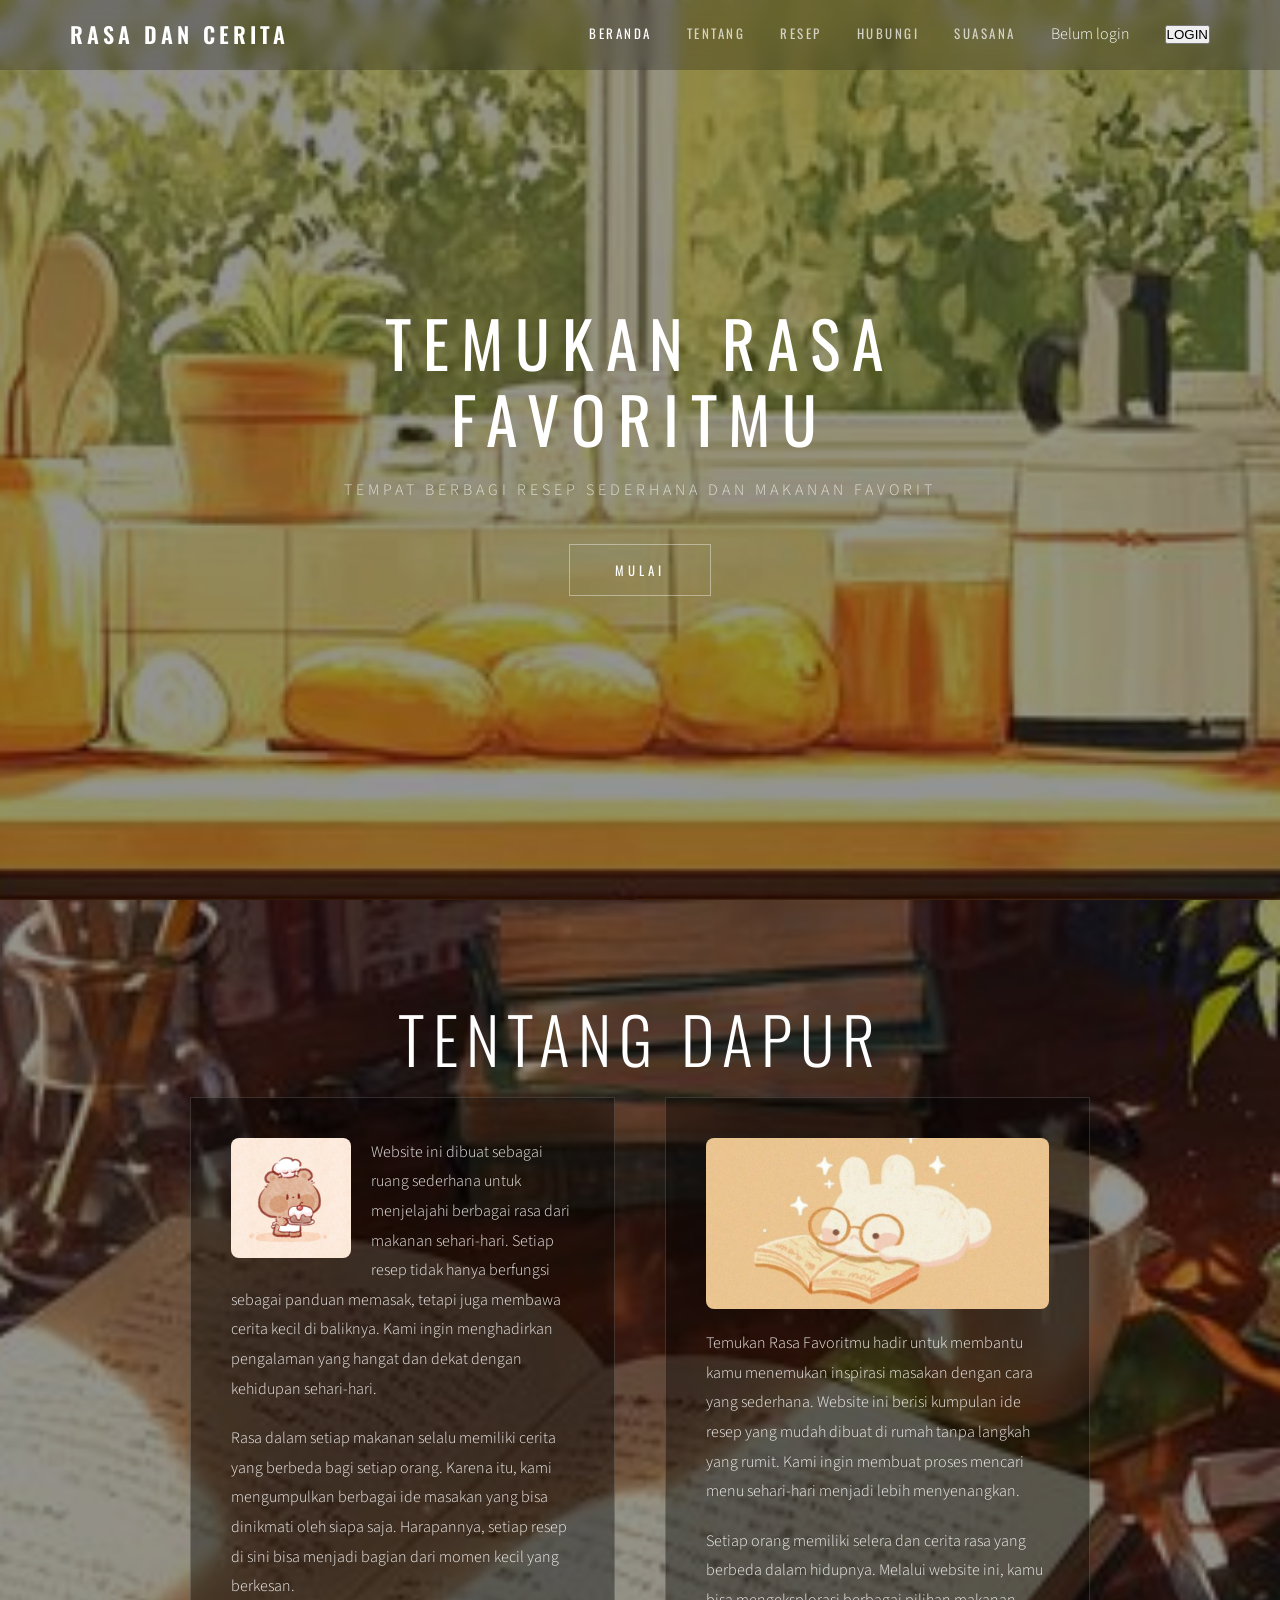
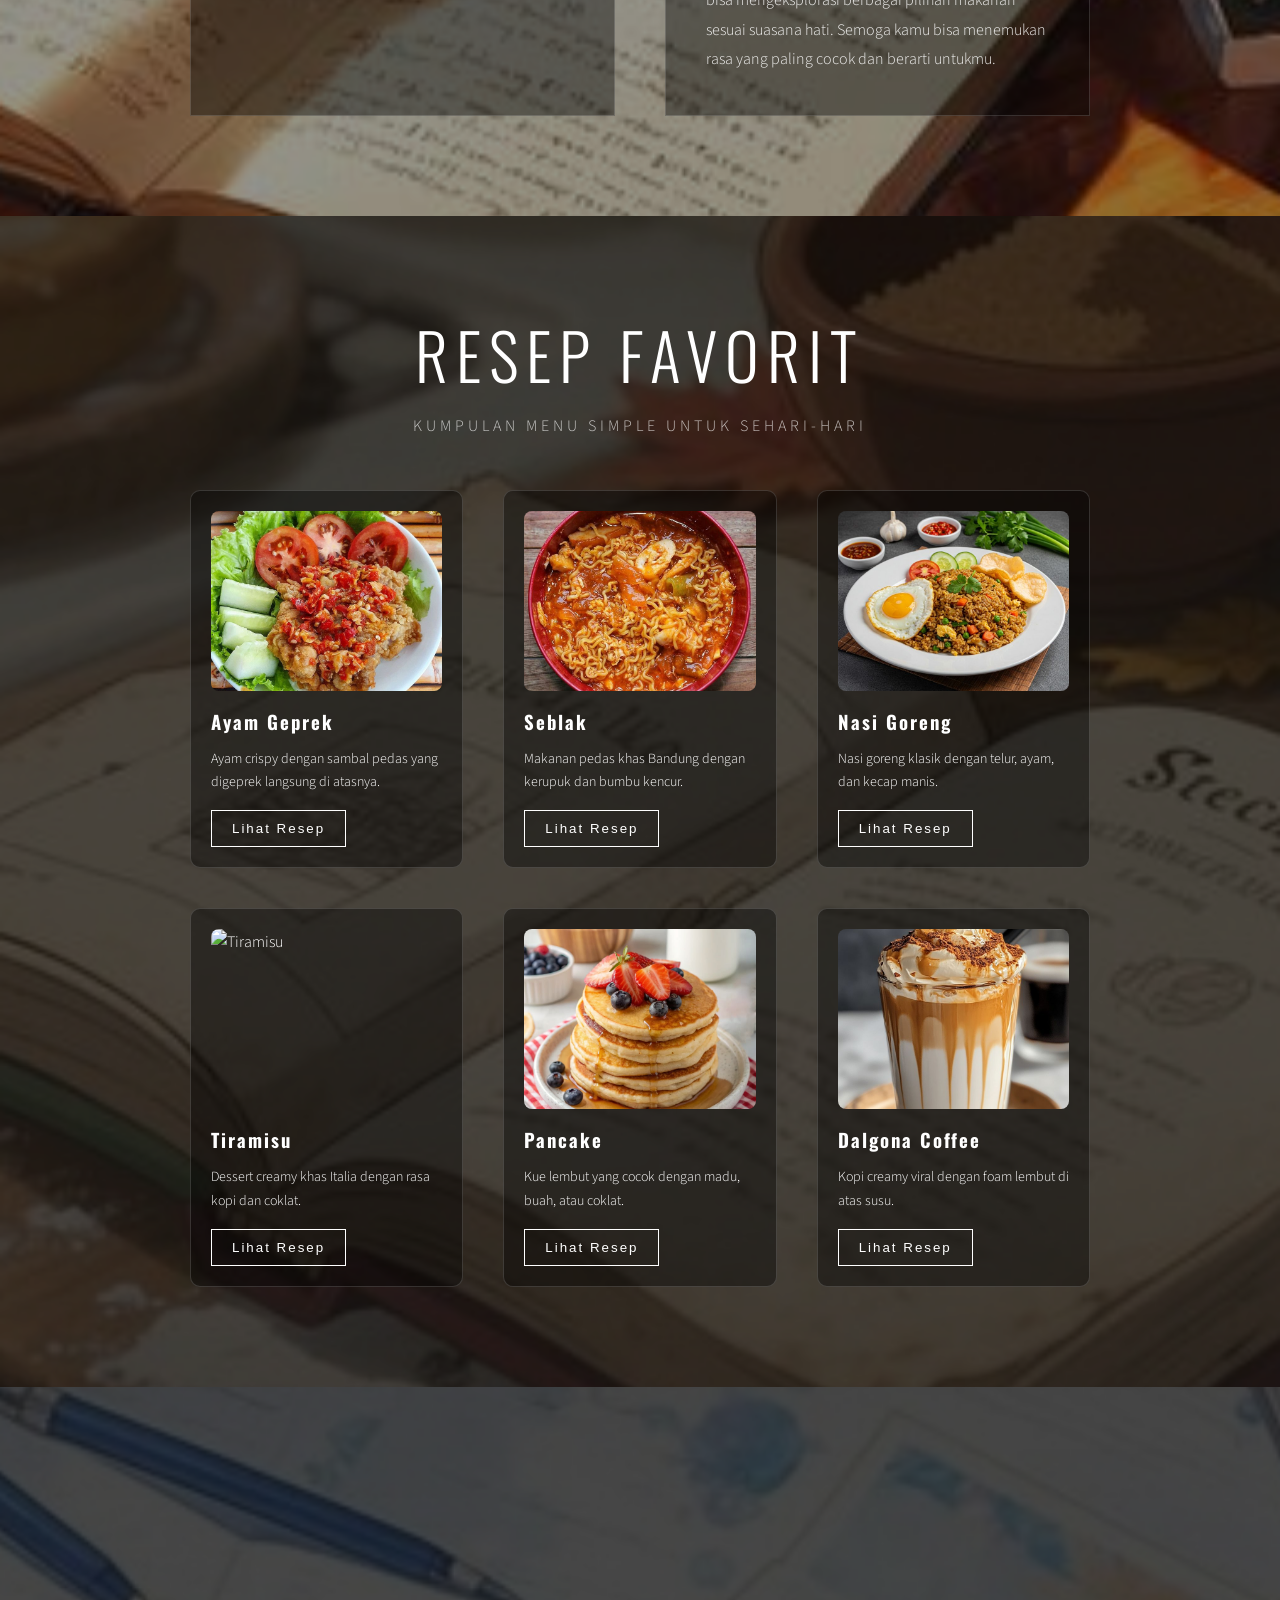
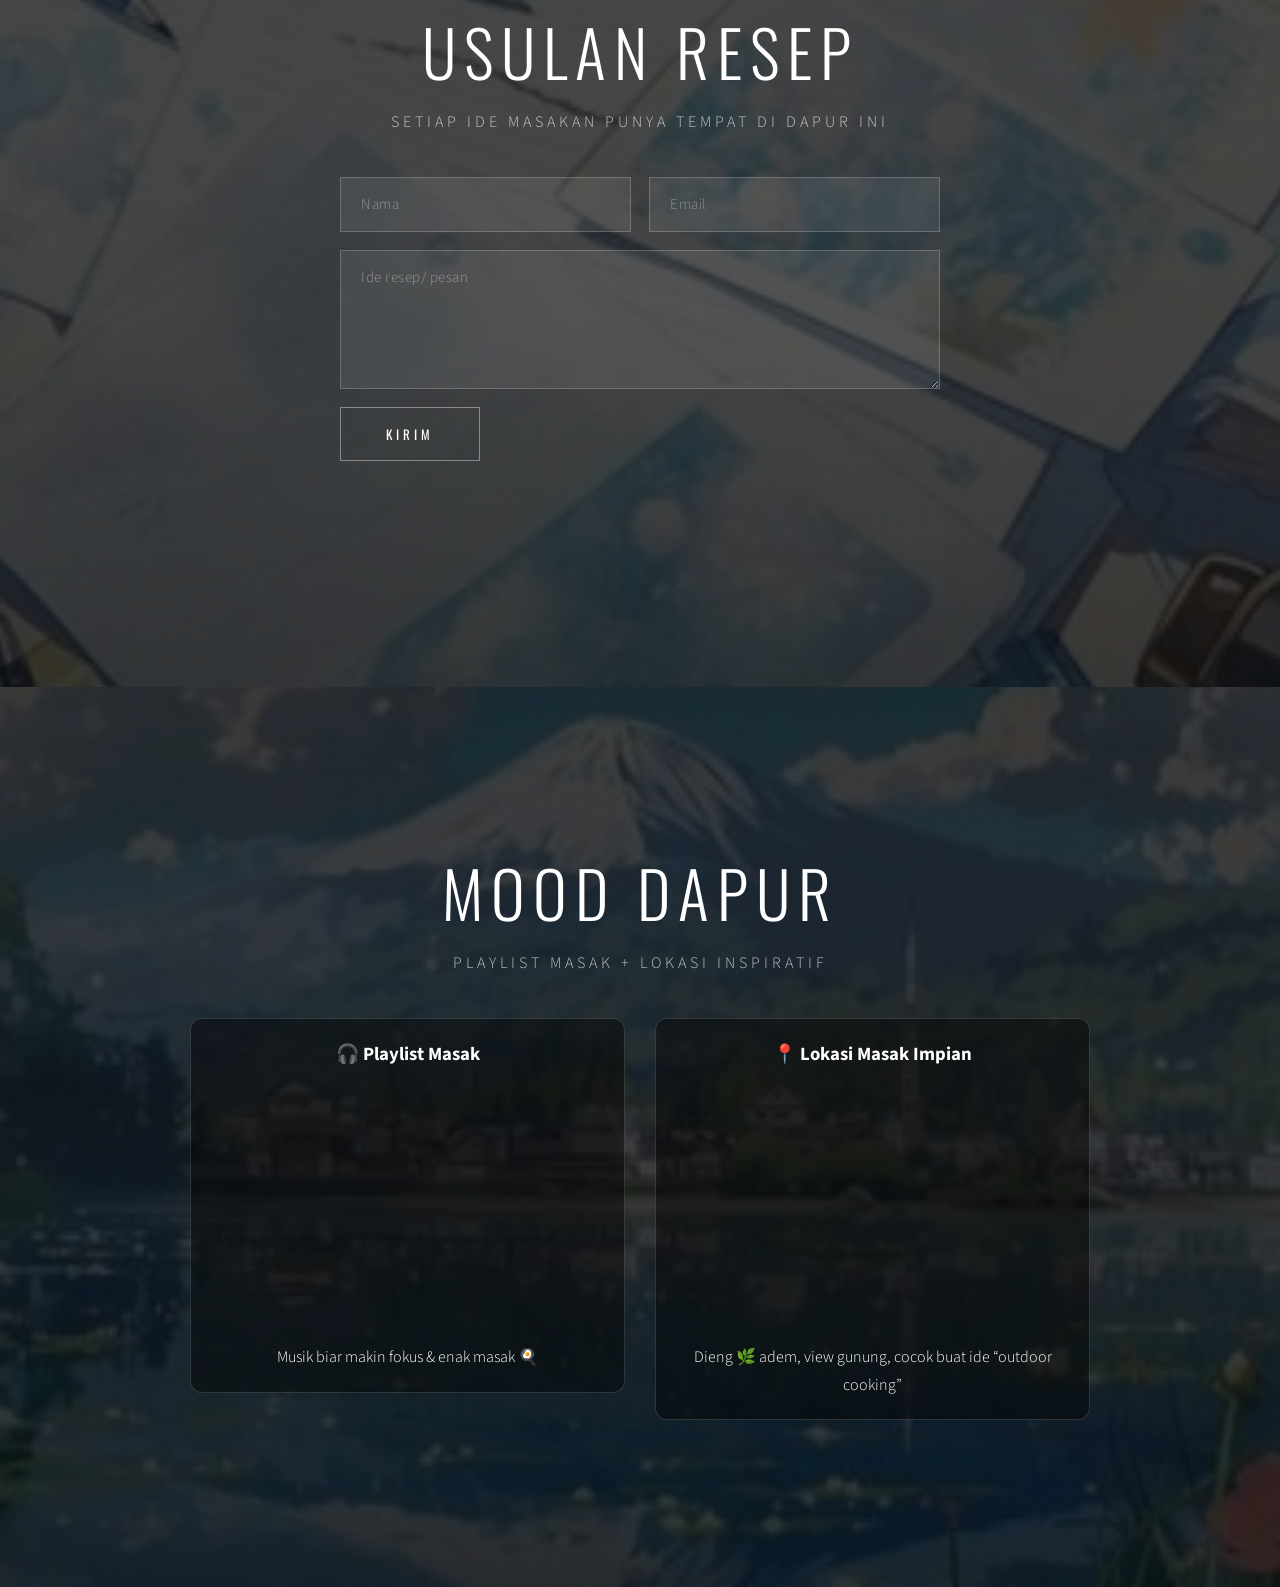
==== index.html @ d578f306 "Fix HTML encoding issues in index.html" ====
<!DOCTYPE html>
<html lang="en">
<head>
    <meta charset="UTF-8">
    <meta name="viewport" content="width=device-width, initial-scale=1.0">
    <title>Rasa dan Cerita</title>

    <link rel="preconnect" href="https://fonts.googleapis.com">
    <link rel="preconnect" href="https://fonts.gstatic.com" crossorigin>
    <link href="https://fonts.googleapis.com/css2?family=Oswald:wght@300;400;500;600;700&family=Source+Sans+3:ital,wght@0,300;0,400;0,600;1,300;1,400&display=swap" rel="stylesheet">

    <link rel="stylesheet" href="templatemo-parallax-starter.css">
    <!--

TemplateMo 612 Parallax Starter

https://templatemo.com/tm-612-parallax-starter

-->
</head>
<body>

    <!-- Navigation -->
    <nav id="templatemo-nav">
        <div class="nav-container">
            <a href="#home" class="nav-logo">RASA DAN CERITA</a>
            <button class="nav-toggle" id="navToggle" aria-label="Toggle navigation">
                <span></span>
                <span></span>
                <span></span>
            </button>
            <ul class="nav-links" id="navLinks">
                <li><a href="#home" class="active">BERANDA</a></li>
                <li><a href="#about">TENTANG</a></li>
                <li><a href="#recipe">RESEP</a></li>
                <li><a href="#contact">HUBUNGI</a></li>
                <li><a href="#location">SUASANA</a></li>

                <!-- USER INFO -->
                <li>
                    <p id="userInfo">Belum login</p>
                </li>

                <!-- AUTH AREA -->
                <li id="authArea">
                    <button onclick="goLogin()" class="nav-cta">LOGIN</button>
                </li>
            </ul>
        </div>
    </nav>

    <!-- Section 1: Beranda / Hero -->
    <section id="home" class="parallax-section">
        <div class="parallax-bg" data-speed="0.5" style="background-image: url('images/hystori-bg-01.jpg')"></div>
        <div class="parallax-overlay"></div>
        <div class="section-content">
            <h1 class="section-title hero-title">TEMUKAN RASA FAVORITMU</h1>
            <p class="section-subtitle caps">TEMPAT BERBAGI RESEP SEDERHANA DAN MAKANAN FAVORIT</p>
            <a href="#about" class="btn-scroll">MULAI</a>
        </div>
    </section>

    <!-- Section 2: Tentang -->
    <section id="about" class="parallax-section">
        <div class="parallax-bg" data-speed="0.45" style="background-image: url('images/hystori-bg-02.jpg')"></div>
        <div class="parallax-overlay"></div>
        <div class="section-content">
            <h2 class="section-title">TENTANG DAPUR</h2>
            <div class="about-cols">
                <div class="about-col">
                    <div class="about-thumb thumb-top-left">
                        <img src="images/tentang-01.jpg" alt="Our Team">
                    </div>
                    <p>Website ini dibuat sebagai ruang sederhana untuk menjelajahi berbagai rasa dari makanan sehari-hari. Setiap resep tidak hanya berfungsi sebagai panduan memasak, tetapi juga membawa cerita kecil di baliknya. Kami ingin menghadirkan pengalaman yang hangat dan dekat dengan kehidupan sehari-hari.</p>
                    <p>Rasa dalam setiap makanan selalu memiliki cerita yang berbeda bagi setiap orang. Karena itu, kami mengumpulkan berbagai ide masakan yang bisa dinikmati oleh siapa saja. Harapannya, setiap resep di sini bisa menjadi bagian dari momen kecil yang berkesan.</p>
                </div>
                <div class="about-col">
                    <div class="about-thumb-wide">
                        <img src="images/tentang-02.jpg" alt="Our Process">
                    </div>
                    <p>Temukan Rasa Favoritmu hadir untuk membantu kamu menemukan inspirasi masakan dengan cara yang sederhana. Website ini berisi kumpulan ide resep yang mudah dibuat di rumah tanpa langkah yang rumit. Kami ingin membuat proses mencari menu sehari-hari menjadi lebih menyenangkan.</p>
                    <p>Setiap orang memiliki selera dan cerita rasa yang berbeda dalam hidupnya. Melalui website ini, kamu bisa mengeksplorasi berbagai pilihan makanan sesuai suasana hati. Semoga kamu bisa menemukan rasa yang paling cocok dan berarti untukmu.</p>
                </div>
            </div>
        </div>
    </section>

<!-- Section 3: Resep -->
<section id="recipe" class="parallax-section">
    <div class="parallax-bg" data-speed="0.55" style="background-image: url('images/parallax-bg-03.jpg')"></div>
    <div class="parallax-overlay overlay-dark"></div>

    <div class="section-content">
        <h2 class="section-title">RESEP FAVORIT</h2>
        <p class="section-subtitle caps">KUMPULAN MENU SIMPLE UNTUK SEHARI-HARI</p>

        <div class="recipe-grid">

            <div class="recipe-card">
                <img src="images/geprek.jpg" alt="Ayam Geprek">
                <h3>Ayam Geprek</h3>
                <p>Ayam crispy dengan sambal pedas yang digeprek langsung di atasnya.</p>
                <button class="recipe-btn" onclick="openRecipe('geprek')">Lihat Resep</button>
            </div>

            <div class="recipe-card">
                <img src="images/seblak.jpg" alt="Seblak">
                <h3>Seblak</h3>
                <p>Makanan pedas khas Bandung dengan kerupuk dan bumbu kencur.</p>
                <button class="recipe-btn" onclick="openRecipe('seblak')">Lihat Resep</button>
            </div>

            <div class="recipe-card">
                <img src="images/nasi.jpg" alt="Nasi Goreng">
                <h3>Nasi Goreng</h3>
                <p>Nasi goreng klasik dengan telur, ayam, dan kecap manis.</p>
                <button class="recipe-btn" onclick="openRecipe('nasi')">Lihat Resep</button>
            </div>

            <div class="recipe-card">
                <img src="images/tiramisu.jpg" alt="Tiramisu">
                <h3>Tiramisu</h3>
                <p>Dessert creamy khas Italia dengan rasa kopi dan coklat.</p>
                <button class="recipe-btn" onclick="openRecipe('tiramisu')">Lihat Resep</button>
            </div>

            <div class="recipe-card">
                <img src="images/pancake.jpg" alt="Pancake">
                <h3>Pancake</h3>
                <p>Kue lembut yang cocok dengan madu, buah, atau coklat.</p>
                <button class="recipe-btn" onclick="openRecipe('pancake')">Lihat Resep</button>
            </div>

            <div class="recipe-card">
                <img src="images/dalgona.jpg" alt="Dalgona Coffe">
                <h3>Dalgona Coffee</h3>
                <p>Kopi creamy viral dengan foam lembut di atas susu.</p>
                <button class="recipe-btn" onclick="openRecipe('dalgona')">Lihat Resep</button>
            </div>

        </div>
    </div>
</section>

    <!-- Section 4: Hubungi -->
    <section id="contact" class="parallax-section">
        <div class="parallax-bg" data-speed="0.5" style="background-image: url('images/parallax-bg-05.jpg')"></div>
        <div class="parallax-overlay overlay-medium"></div>
        <div class="section-content">
            <h2 class="section-title">USULAN RESEP</h2>
            <p class="section-subtitle caps">SETIAP IDE MASAKAN PUNYA TEMPAT DI DAPUR INI</p>
            <div class="contact-form-wrap">
                <form id="contactForm" class="contact-form">
                    <div class="form-row">
                        <input type="text" placeholder="Nama" required>
                        <input type="email" placeholder="Email" required>
                    </div>
                    <textarea placeholder="Ide resep/ pesan" rows="5" required></textarea>
                    <button type="submit" class="btn-submit">KIRIM</button>
                </form>
            </div>
        </div>
    </section>

    <!-- Section 6: Mood Dapur (Playlist & Lokasi) -->
    <section id="location" class="parallax-section">
        <div class="parallax-bg" data-speed="0.5" style="background-image: url('images/parallax-bg-04.jpg')"></div>
        <div class="parallax-overlay overlay-dark"></div>

        <div class="section-content">

            <h2 class="section-title">MOOD DAPUR</h2>
            <p class="section-subtitle caps">PLAYLIST MASAK + LOKASI INSPIRATIF</p>

            <div class="mood-grid">

                <!-- YOUTUBE -->
                <div class="mood-box">
                    <h3>🎧 Playlist Masak</h3>

                    <iframe 
                        width="100%" 
                        height="250"
                        src="https://www.youtube.com/embed/IrfiLKdk3UA"
                        title="YouTube video player"
                        frameborder="0"
                        allow="accelerometer; autoplay; clipboard-write; encrypted-media; gyroscope; picture-in-picture"
                        allowfullscreen>
                    </iframe>

                    <p>Musik biar makin fokus & enak masak 🍳</p>
                </div>

                <!-- LOKASI -->
                <div class="mood-box">
                    <h3>📍 Lokasi Masak Impian</h3>

                    <iframe 
                        src="https://www.google.com/maps/embed?pb=!1m18!1m12!1m3!1d31666.533957298714!2d109.89751176475022!3d-7.2046580119680135!2m3!1f0!2f0!3f0!3m2!1i1024!2i768!4f13.1!3m3!1m2!1s0x2e700ce3b55c05d7%3A0x5027a76e3557280!2sDieng%2C%20Kec.%20Kejajar%2C%20Kabupaten%20Wonosobo%2C%20Jawa%20Tengah!5e0!3m2!1sid!2sid!4v1780185518498!5m2!1sid!2sid"
                        width="100%"
                        height="250"
                        style="border:0;"
                        allowfullscreen=""
                        loading="lazy">
                    </iframe>

                    <p>Dieng 🌿 adem, view gunung, cocok buat ide “outdoor cooking”</p>
                </div>

            </div>
        </div>
    </section>
    

    <!-- SCRIPT LOGIN USER -->
    <script src="login/js/welcome.js"></script>

    <!-- TEMPLATE SCRIPT -->
    <script src="templatemo-parallax-script.js"></script>

    <!-- RECIPE MODAL -->
    <div id="recipeModal" class="recipe-modal">
    <div class="recipe-modal-content">
        <span class="close-btn" onclick="closeRecipe()">&times;</span>
        <h2 id="recipeTitle">Resep</h2>
        <div id="recipeContent"></div>
    </div>
    </div>
    
</body>
</html>
---- templatemo-parallax-starter.css ----
/* ==========================================================================
   Parallax Starter - Free HTML CSS Template
   
TemplateMo 612 Parallax Starter

https://templatemo.com/tm-612-parallax-starter

   ========================================================================== */

/* --- CSS Variables --- */
:root {
    --font-heading: 'Oswald', sans-serif;
    --font-body: 'Source Sans 3', sans-serif;
    --white: #ffffff;
    --white-90: rgba(255, 255, 255, 0.9);
    --white-70: rgba(255, 255, 255, 0.7);
    --white-40: rgba(255, 255, 255, 0.4);
    --white-20: rgba(255, 255, 255, 0.2);
    --nav-bg: rgba(0, 0, 0, 0.25);
    --nav-bg-scrolled: rgba(0, 0, 0, 0.85);
    --transition-smooth: 0.3s ease;
}

/* --- Reset & Base --- */
*,
*::before,
*::after {
    margin: 0;
    padding: 0;
    box-sizing: border-box;
}

html {
    scroll-behavior: smooth;
}

body {
    font-family: var(--font-body);
    font-weight: 300;
    color: var(--white);
    line-height: 1.7;
    overflow-x: hidden;
}

a {
    text-decoration: none;
    color: inherit;
}

img {
    max-width: 100%;
    display: block;
}

/* --- Navigation --- */
#templatemo-nav {
    position: fixed;
    top: 0;
    left: 0;
    width: 100%;
    z-index: 1000;
    background: var(--nav-bg);
    backdrop-filter: blur(8px);
    -webkit-backdrop-filter: blur(8px);
    transition: background var(--transition-smooth);
}

#templatemo-nav.scrolled {
    background: var(--nav-bg-scrolled);
}

.nav-container {
    max-width: 1200px;
    margin: 0 auto;
    padding: 0 30px;
    display: flex;
    align-items: center;
    justify-content: space-between;
    height: 70px;
}

.nav-logo {
    font-family: var(--font-heading);
    font-size: 22px;
    font-weight: 600;
    letter-spacing: 4px;
    color: var(--white);
}

.nav-links {
    list-style: none;
    display: flex;
    gap: 35px;
}

.nav-links a {
    font-family: var(--font-heading);
    font-size: 13px;
    font-weight: 400;
    letter-spacing: 2.5px;
    color: var(--white-70);
    transition: color var(--transition-smooth), opacity var(--transition-smooth);
}

.nav-links a:hover,
.nav-links a.active {
    color: var(--white);
}

/* Mobile Toggle */
.nav-toggle {
    display: none;
    background: none;
    border: none;
    cursor: pointer;
    padding: 8px;
    flex-direction: column;
    gap: 5px;
}

.nav-toggle span {
    display: block;
    width: 24px;
    height: 2px;
    background: var(--white);
    transition: all var(--transition-smooth);
}

/* --- Parallax Sections --- */
.parallax-section {
    position: relative;
    min-height: 100vh;
    display: flex;
    align-items: center;
    justify-content: center;
    overflow: hidden;
}

/* Parallax Background Image Layer
   Height is 200% and starts at top: -50% to give
   maximum room for large vertical translations */
.parallax-bg {
    position: absolute;
    top: -50%;
    left: 0;
    width: 100%;
    height: 200%;
    background-position: center;
    background-repeat: no-repeat;
    background-size: cover;
    background-position: center;
    will-change: transform;
    transition: transform 0.5s cubic-bezier(0.22, 1, 0.36, 1);
    z-index: 0;
    transform: scale: scale(1);
}

/* Dark Overlay */
.parallax-overlay {
    position: absolute;
    inset: 0;
    background: rgba(0, 0, 0, 0.42);
    z-index: 1;
}

.parallax-overlay.overlay-dark {
    background: rgba(0, 0, 0, 0.55);
}

.parallax-overlay.overlay-medium {
    background: rgba(0, 0, 0, 0.50);
}

/* Content Layer */
.section-content {
    position: relative;
    z-index: 2;
    max-width: 960px;
    width: 100%;
    padding: 100px 30px;
    text-align: center;
}

/* --- Typography --- */
.section-title {
    font-family: var(--font-heading);
    font-weight: 300;
    font-size: clamp(36px, 6vw, 64px);
    letter-spacing: 8px;
    color: var(--white);
    margin-bottom: 20px;
    line-height: 1.2;
}

.hero-title {
    font-weight: 400;
    letter-spacing: 12px;
}

.section-subtitle {
    font-family: var(--font-body);
    font-size: clamp(13px, 1.6vw, 16px);
    letter-spacing: 4px;
    color: var(--white-70);
    margin-bottom: 40px;
}

.caps {
    text-transform: uppercase;
}

.content-block {
    max-width: 680px;
    margin: 0 auto;
}

.content-block p {
    font-size: 17px;
    color: var(--white-90);
    margin-bottom: 20px;
    line-height: 1.85;
}

/* --- Hero Button --- */
.btn-scroll {
    display: inline-block;
    font-family: var(--font-heading);
    font-size: 13px;
    font-weight: 400;
    letter-spacing: 4px;
    color: var(--white);
    border: 1px solid var(--white-40);
    padding: 14px 45px;
    transition: all var(--transition-smooth);
}

.btn-scroll:hover {
    background: var(--white);
    color: #111;
    border-color: var(--white);
}

/* --- About Columns --- */
.unsplash-credit {
    font-size: 14px;
    color: var(--white-40);
    letter-spacing: 1px;
    margin-top: 0;
    padding-bottom: 20px;
}

.unsplash-credit a {
    color: var(--white-70);
    text-decoration: underline;
    text-underline-offset: 3px;
}

.about-cols {
    display: grid;
    grid-template-columns: 1fr 1fr;
    gap: 50px;
    max-width: 900px;
    margin: 0 auto;
    text-align: left;
}

.about-col {
    background: rgba(0, 0, 0, 0.4);
    padding: 40px;
    border: 1px solid rgba(255, 255, 255, 0.15);
}

.about-thumb {
    overflow: hidden;
    width: 120px;
    height: 120px;
    border-radius: 8px;
}

.about-thumb img {
    width: 100%;
    height: 100%;
    object-fit: cover;
    display: block;
}

.thumb-top-left {
    float: left;
    margin: 0 20px 15px 0;
}

.about-thumb-wide {
    overflow: hidden;
    width: 100%;
    max-width: 400px;
    aspect-ratio: 2 / 1;
    border-radius: 8px;
    margin-bottom: 20px;
}

.about-thumb-wide img {
    width: 100%;
    height: 100%;
    object-fit: cover;
    display: block;
}

.about-col p {
    font-size: 16px;
    color: var(--white-90);
    margin-bottom: 20px;
    line-height: 1.85;
}

.about-col p:last-child {
    margin-bottom: 0;
}

.about-col a {
    color: var(--white);
    text-decoration: underline;
    text-underline-offset: 3px;
}

/* --- Services Grid --- */
.services-grid {
    display: grid;
    grid-template-columns: repeat(3, 1fr);
    gap: 50px;
    margin-top: 50px;
}

.service-item {
    text-align: center;
}

.service-icon {
    margin-bottom: 20px;
    opacity: 0.85;
}

.service-item h3 {
    font-family: var(--font-heading);
    font-size: 16px;
    font-weight: 500;
    letter-spacing: 3px;
    margin-bottom: 12px;
    color: var(--white);
}

.service-item p {
    font-size: 12px;
    letter-spacing: 2px;
    color: var(--white-70);
    line-height: 1.9;
}

/* --- Stats Row --- */
.stats-row {
    display: flex;
    justify-content: center;
    gap: 70px;
    margin-top: 45px;
    padding-top: 40px;
    border-top: 1px solid var(--white-20);
}

.stat-item {
    text-align: center;
}

.stat-number {
    display: block;
    font-family: var(--font-heading);
    font-size: 42px;
    font-weight: 300;
    letter-spacing: 2px;
    color: var(--white);
    margin-bottom: 8px;
}

.stat-label {
    font-size: 11px;
    letter-spacing: 3px;
    color: var(--white-70);
}

/* --- Contact Form --- */
.contact-form-wrap {
    max-width: 600px;
    margin: 0 auto;
}

.contact-form {
    display: flex;
    flex-direction: column;
    gap: 18px;
}

.form-row {
    display: flex;
    gap: 18px;
}

.contact-form input,
.contact-form textarea {
    width: 100%;
    font-family: var(--font-body);
    font-size: 15px;
    font-weight: 300;
    letter-spacing: 0.5px;
    color: var(--white);
    background: rgba(255, 255, 255, 0.08);
    border: 1px solid var(--white-20);
    padding: 16px 20px;
    outline: none;
    transition: border-color var(--transition-smooth);
}

.contact-form input::placeholder,
.contact-form textarea::placeholder {
    color: var(--white-40);
}

.contact-form input:focus,
.contact-form textarea:focus {
    border-color: var(--white-70);
}

.contact-form textarea {
    resize: vertical;
    min-height: 120px;
}

.btn-submit {
    font-family: var(--font-heading);
    font-size: 13px;
    font-weight: 400;
    letter-spacing: 4px;
    color: var(--white);
    background: transparent;
    border: 1px solid var(--white-40);
    padding: 16px 45px;
    cursor: pointer;
    transition: all var(--transition-smooth);
    align-self: flex-start;
    text-transform: uppercase;
}

.btn-submit:hover {
    background: var(--white);
    color: #111;
    border-color: var(--white);
}

/* --- Footer --- */
#templatemo-footer {
    background: #111;
    text-align: center;
    padding: 30px 20px;
    font-size: 14px;
    color: var(--white-40);
    letter-spacing: 1px;
}

#templatemo-footer a {
    color: var(--white-70);
    transition: color var(--transition-smooth);
}

#templatemo-footer a:hover {
    color: var(--white);
}

/* --- Scroll Reveal Animation --- */
.reveal {
    opacity: 0;
    transform: translateY(30px);
    transition: opacity 0.8s ease, transform 0.8s ease;
}

.reveal.visible {
    opacity: 1;
    transform: translateY(0);
}

.recipe-grid {
    display: grid;
    grid-template-columns: repeat(3, 1fr);
    gap: 40px;
    margin-top: 50px;
}

.recipe-card {
    background: rgba(0,0,0,0.4);
    border: 1px solid rgba(255,255,255,0.15);
    padding: 20px;
    text-align: left;
    border-radius: 10px;
    transition: transform 0.3s ease;
}

.recipe-card:hover {
    transform: translateY(-8px);
}

.recipe-card img {
    width: 100%;
    height: 180px;        /* bikin semua sama tinggi */
    object-fit: cover;    /* biar gak gepeng / aneh */
    border-radius: 8px;
    margin-bottom: 15px;
}

.recipe-card h3 {
    font-family: var(--font-heading);
    letter-spacing: 2px;
    margin-bottom: 10px;
}

.recipe-card p {
    font-size: 14px;
    color: var(--white-80);
    margin-bottom: 15px;
}

.recipe-btn {
    padding: 10px 20px;
    border: 1px solid white;
    background: transparent;
    color: white;
    cursor: pointer;
    letter-spacing: 2px;
}

.recipe-btn:hover {
    background: white;
    color: black;
}

/* ===================================
   Responsive
   =================================== */

@media (max-width: 991px) {
    .services-grid {
        grid-template-columns: repeat(2, 1fr);
        gap: 40px;
    }

    .stats-row {
        gap: 40px;
    }
}

@media (max-width: 768px) {
    /* Mobile Navigation */
    .nav-toggle {
        display: flex;
    }

    .nav-links {
        position: fixed;
        top: 0;
        left: 0;
        width: 100%;
        height: 100vh;
        background: rgba(0, 0, 0, 0.95);
        flex-direction: column;
        align-items: center;
        justify-content: flex-start;
        gap: 30px;
        padding: 100px 30px 60px;
        overflow-y: auto;
        opacity: 0;
        visibility: hidden;
        transition: all 0.4s ease;
    }

    .nav-links.open {
        opacity: 1;
        visibility: visible;
    }

    .nav-links a {
        font-size: 16px;
        letter-spacing: 4px;
    }

    .nav-toggle.active span:nth-child(1) {
        transform: rotate(45deg) translate(5px, 5px);
    }

    .nav-toggle.active span:nth-child(2) {
        opacity: 0;
    }

    .nav-toggle.active span:nth-child(3) {
        transform: rotate(-45deg) translate(5px, -5px);
    }

    /* Disable parallax on mobile — static bg */
    .parallax-bg {
        top: 0;
        height: 100%;
    }

    .section-title {
        letter-spacing: 4px;
    }

    .hero-title {
        letter-spacing: 6px;
    }

    .section-subtitle {
        letter-spacing: 2px;
    }

    .services-grid {
        grid-template-columns: 1fr;
        gap: 35px;
    }

    .about-cols {
        grid-template-columns: 1fr;
        gap: 30px;
        text-align: center;
    }

    .stats-row {
        flex-direction: column;
        gap: 30px;
    }

    .form-row {
        flex-direction: column;
    }

    .btn-submit {
        align-self: stretch;
    }
}

@media (max-width: 480px) {
    .nav-container {
        padding: 0 20px;
    }

    .section-content {
        padding: 80px 20px;
    }

    .section-title {
        letter-spacing: 3px;
    }

    .content-block p {
        font-size: 15px;
    }

    .stat-number {
        font-size: 34px;
    }
}

@media (max-width: 991px) {
    .recipe-grid {
        grid-template-columns: repeat(2, 1fr);
    }
}

@media (max-width: 600px) {
    .recipe-grid {
        grid-template-columns: 1fr;
    }
}

.recipe-modal {
    display: none;
    position: fixed;
    top: 0;
    left: 0;
    width: 100%;
    height: 100%;
    background: rgba(0,0,0,0.8);
    z-index: 9999;
    align-items: center;
    justify-content: center;
}

.recipe-modal-content {
    background: rgba(0,0,0,0.9);
    border: 1px solid rgba(255,255,255,0.2);
    padding: 30px;
    width: 90%;
    max-width: 500px;
    color: white;
    border-radius: 12px;
    font-family: var(--font-body);
}

.recipe-modal-content h2 {
    font-family: var(--font-heading);
    margin-bottom: 15px;
    letter-spacing: 3px;
}

.close-btn {
    float: right;
    font-size: 22px;
    cursor: pointer;
}

.mood-grid {
    display: grid;
    grid-template-columns: repeat(2, 1fr);
    gap: 30px;
    align-items: start;
}

.mood-box {
    background: rgba(0,0,0,0.45);
    border: 1px solid rgba(255,255,255,0.15);
    padding: 20px;
    border-radius: 12px;

    display: flex;
    flex-direction: column;
    gap: 12px;

    height: auto;
    align-self: start;
}

.video-wrap,
.map-wrap {
    width: 100%;
    aspect-ratio: 16 / 9;
    border-radius: 12px;
    overflow: hidden;
    background: black;
}

.video-wrap iframe,
.map-wrap iframe {
    width: 100%;
    height: 100%;
    border: 0;
    display: block;
}
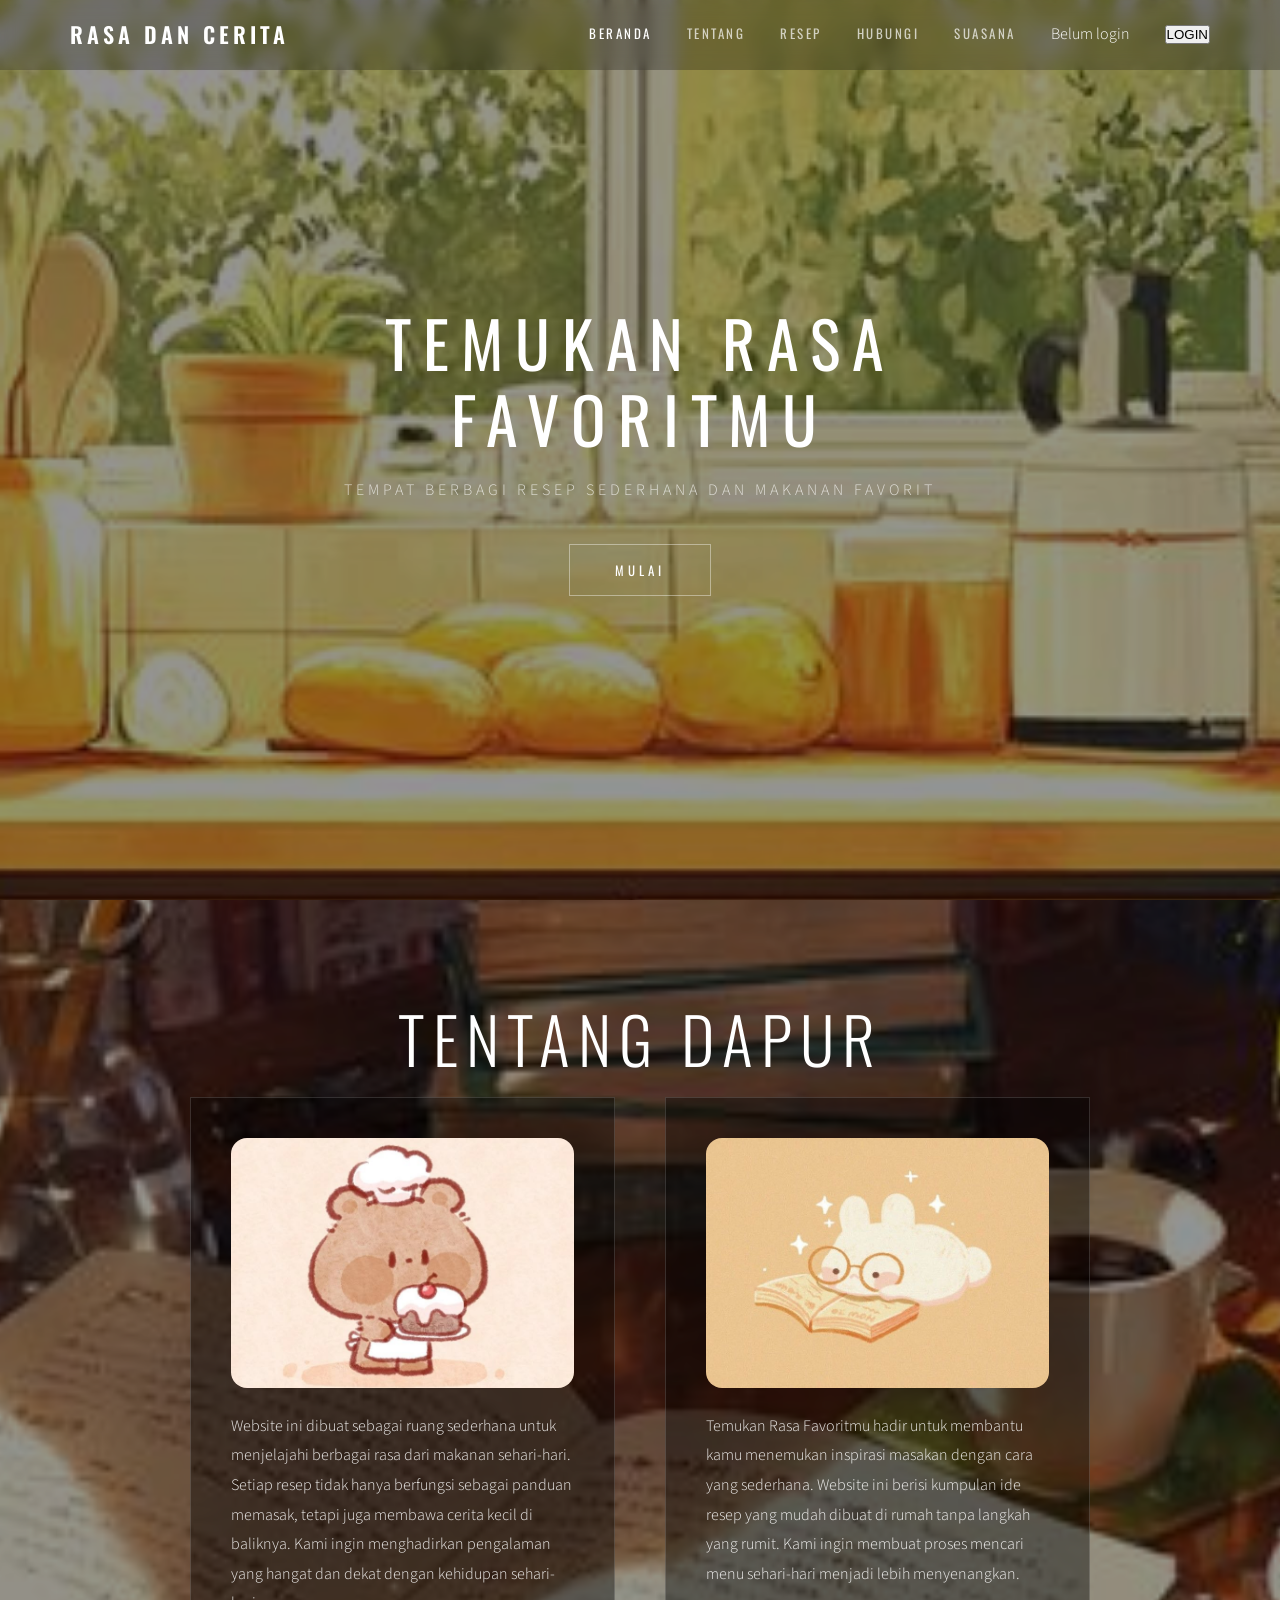
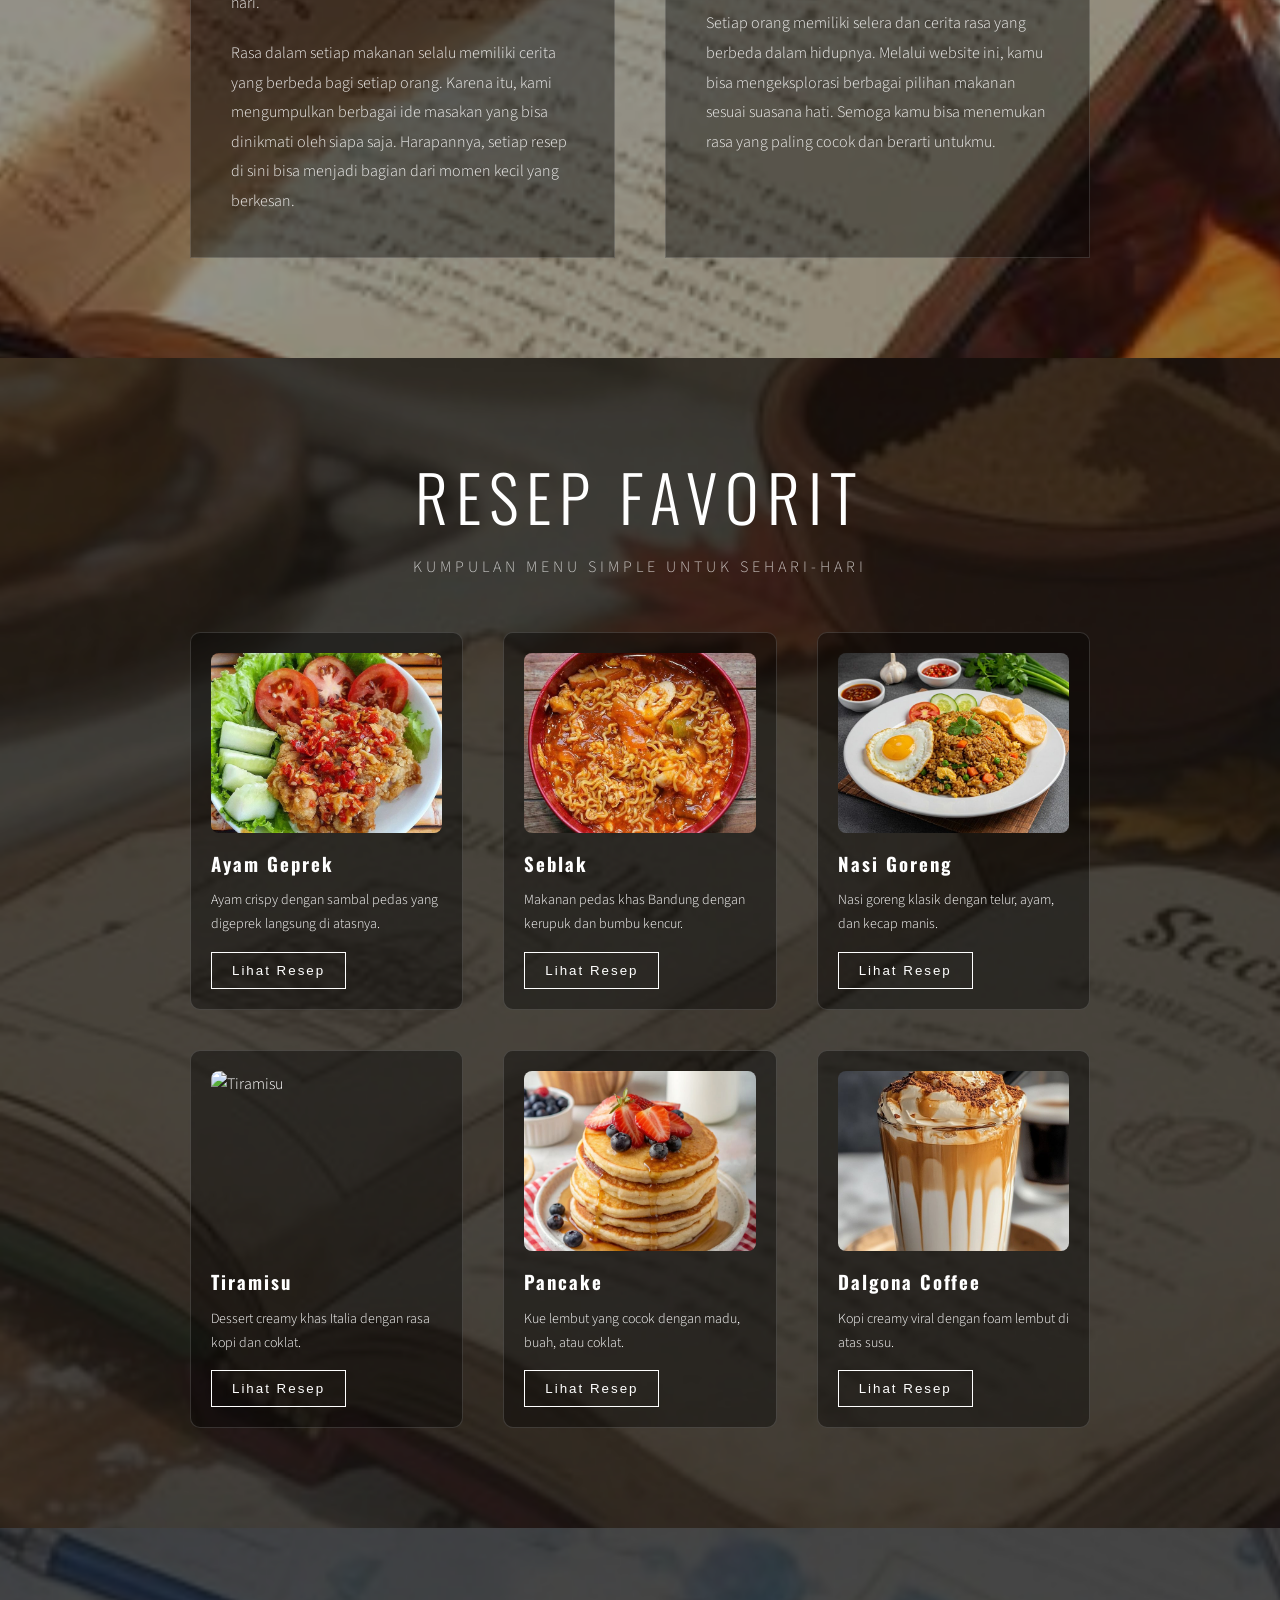
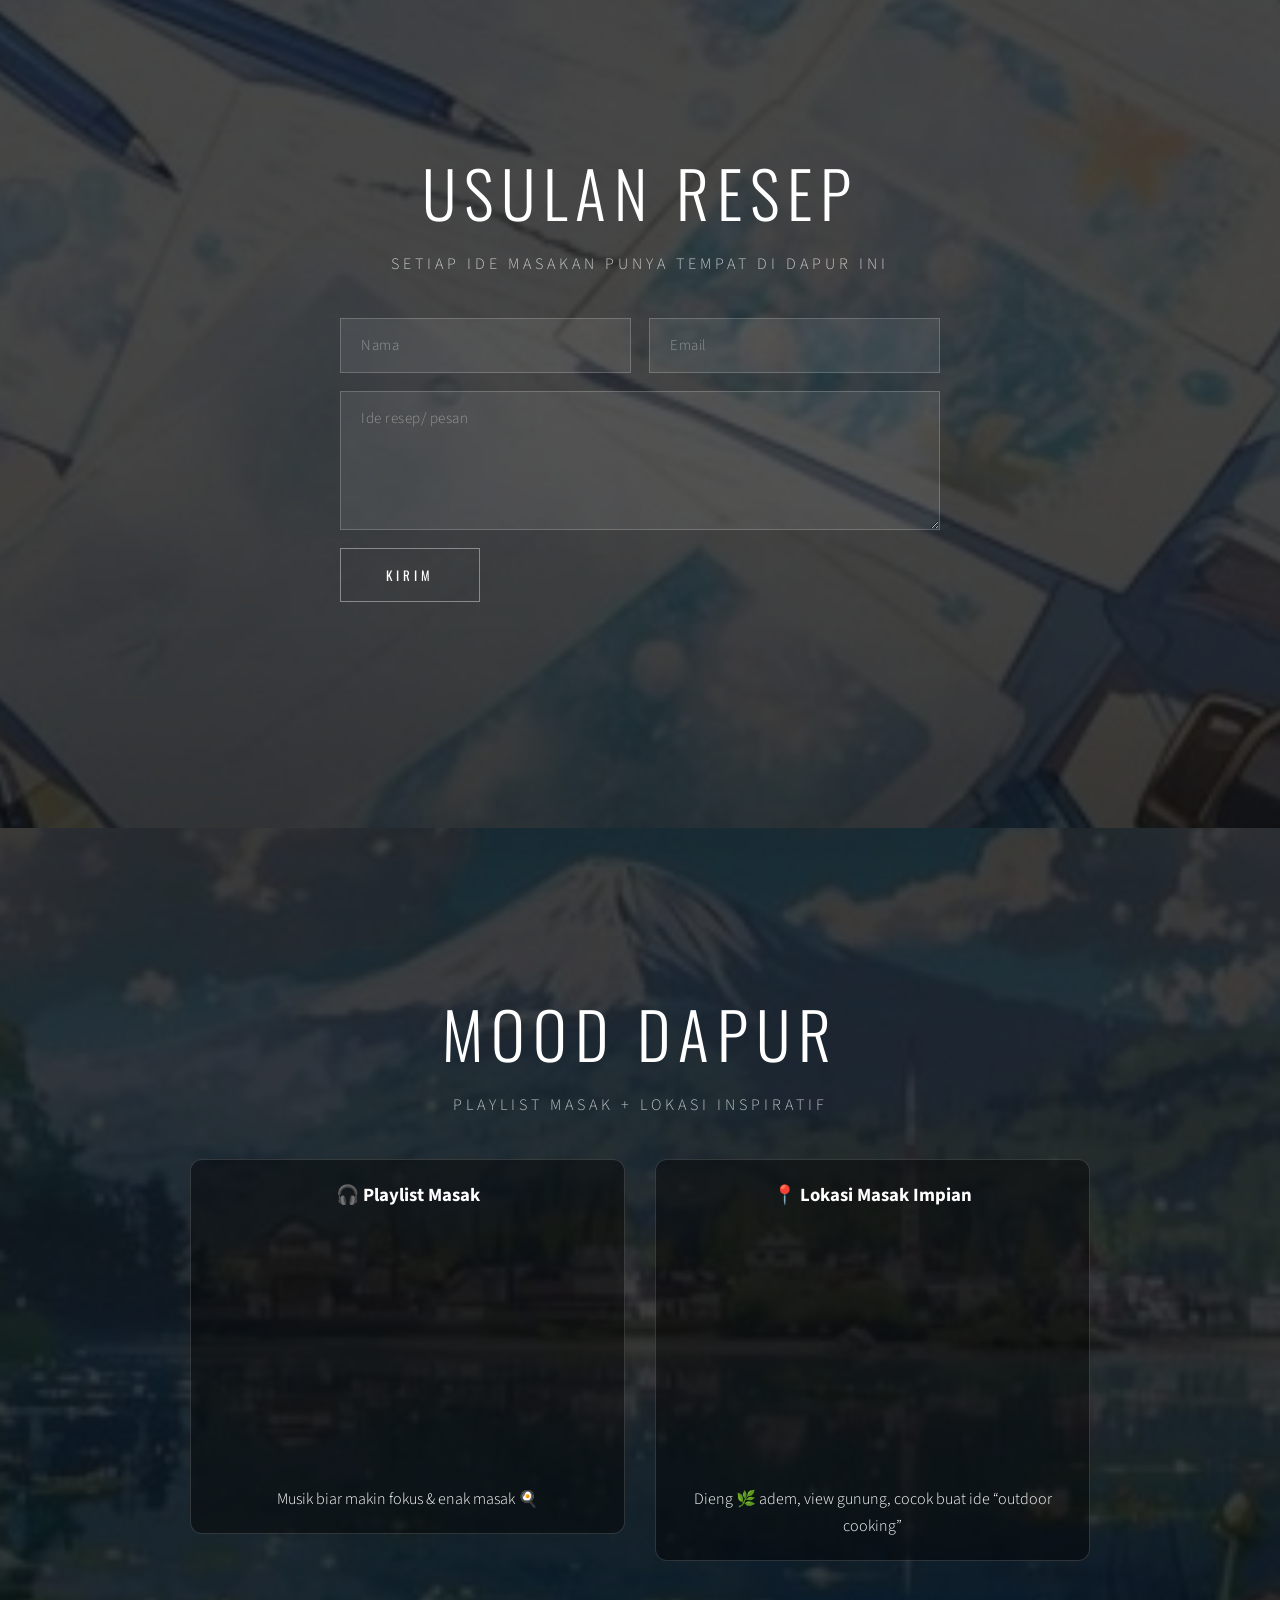
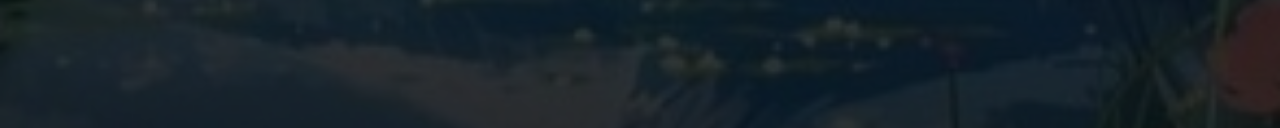
==== commit 9265e64e: "Restore index.html with original content" ====
--- a/index.html
+++ b/index.html
@@ -68,7 +68,7 @@
             <h2 class="section-title">TENTANG DAPUR</h2>
             <div class="about-cols">
                 <div class="about-col">
-                    <div class="about-thumb thumb-top-left">
+                    <div class="about-thumb">
                         <img src="images/tentang-01.jpg" alt="Our Team">
                     </div>
                     <p>Website ini dibuat sebagai ruang sederhana untuk menjelajahi berbagai rasa dari makanan sehari-hari. Setiap resep tidak hanya berfungsi sebagai panduan memasak, tetapi juga membawa cerita kecil di baliknya. Kami ingin menghadirkan pengalaman yang hangat dan dekat dengan kehidupan sehari-hari.</p>
--- a/templatemo-parallax-starter.css
+++ b/templatemo-parallax-starter.css
@@ -270,39 +270,27 @@
     border: 1px solid rgba(255, 255, 255, 0.15);
 }
 
-.about-thumb {
+.about-thumb,
+.about-thumb-wide {
+    width: 100%;
+    height: 250px;
     overflow: hidden;
-    width: 120px;
-    height: 120px;
-    border-radius: 8px;
-}
-
-.about-thumb img {
+    border-radius: 16px;
+    margin-bottom: 24px;
+}
+
+.about-thumb img,
+.about-thumb-wide img {
     width: 100%;
     height: 100%;
     object-fit: cover;
     display: block;
-}
-
-.thumb-top-left {
-    float: left;
-    margin: 0 20px 15px 0;
-}
-
-.about-thumb-wide {
-    overflow: hidden;
-    width: 100%;
-    max-width: 400px;
-    aspect-ratio: 2 / 1;
-    border-radius: 8px;
-    margin-bottom: 20px;
-}
-
-.about-thumb-wide img {
-    width: 100%;
-    height: 100%;
-    object-fit: cover;
-    display: block;
+    transition: transform 0.4s ease;
+}
+
+.about-thumb:hover img,
+.about-thumb-wide:hover img {
+    transform: scale(1.08);
 }
 
 .about-col p {
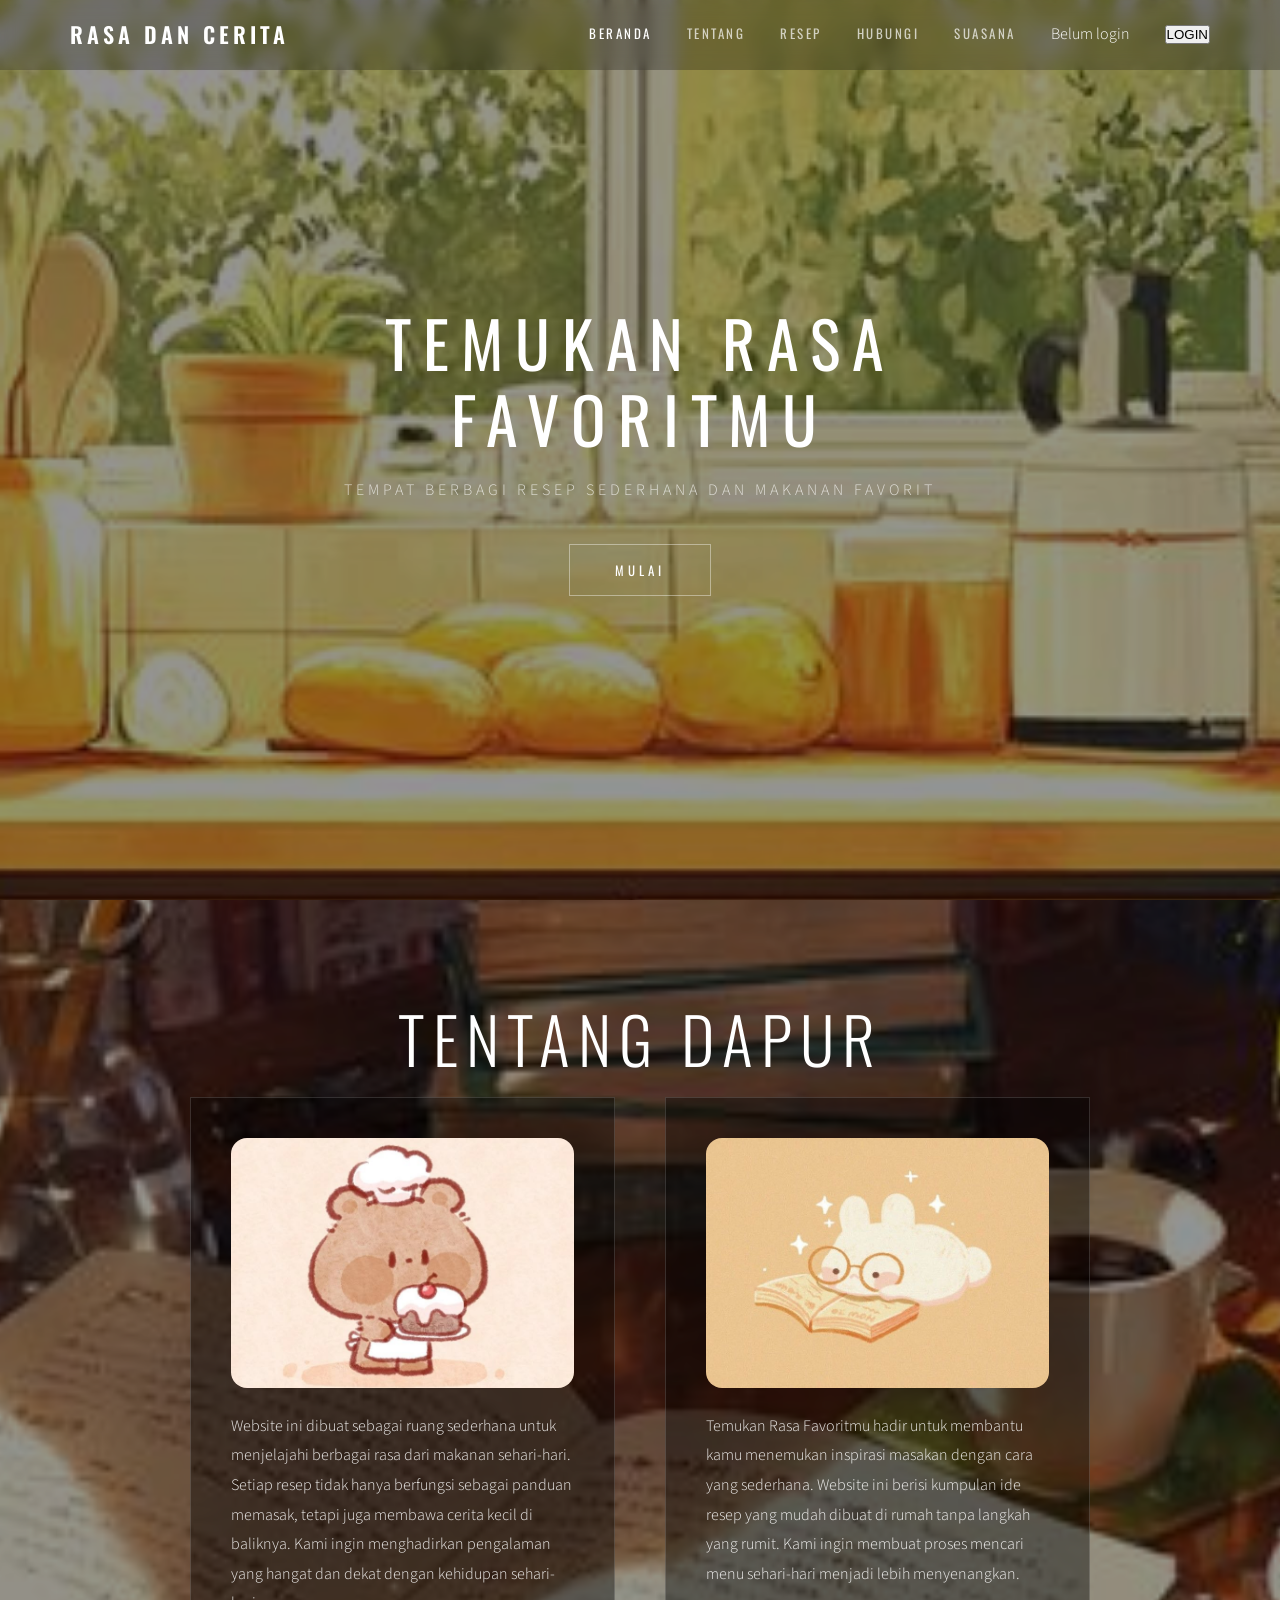
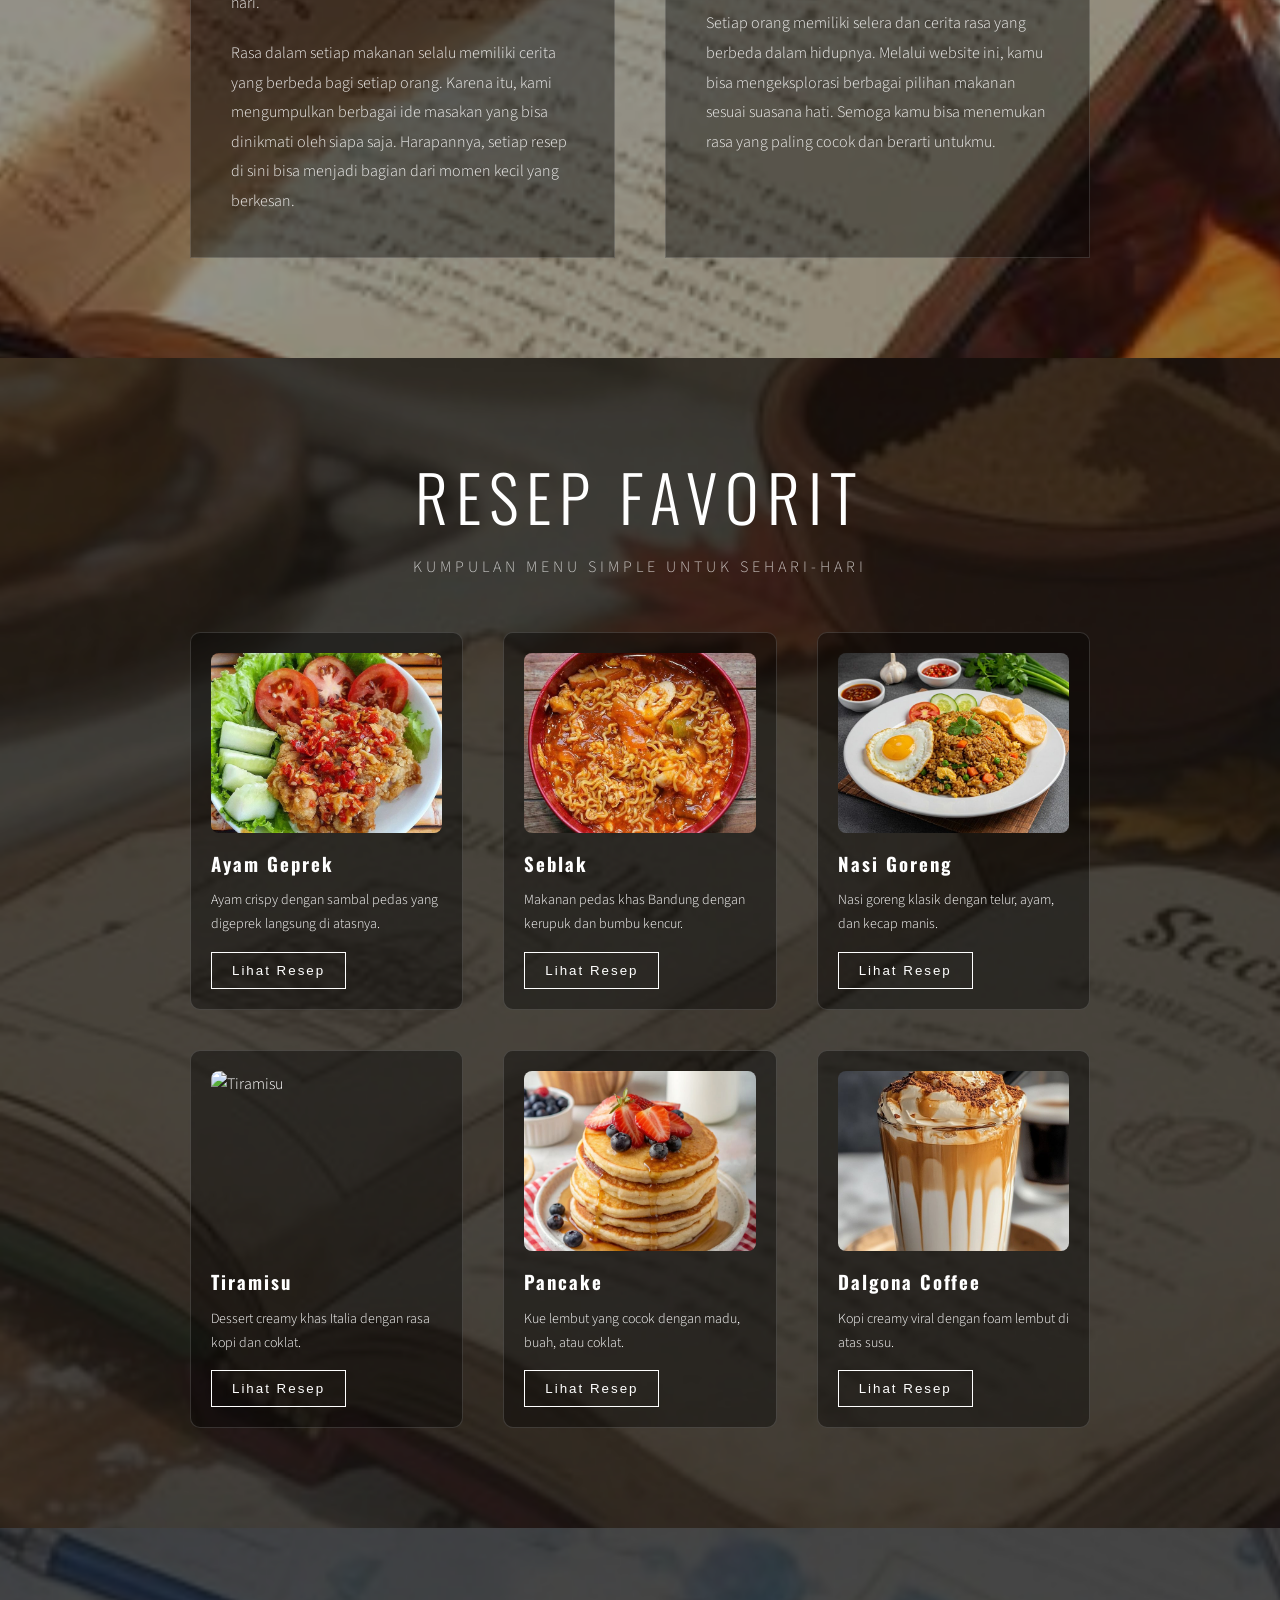
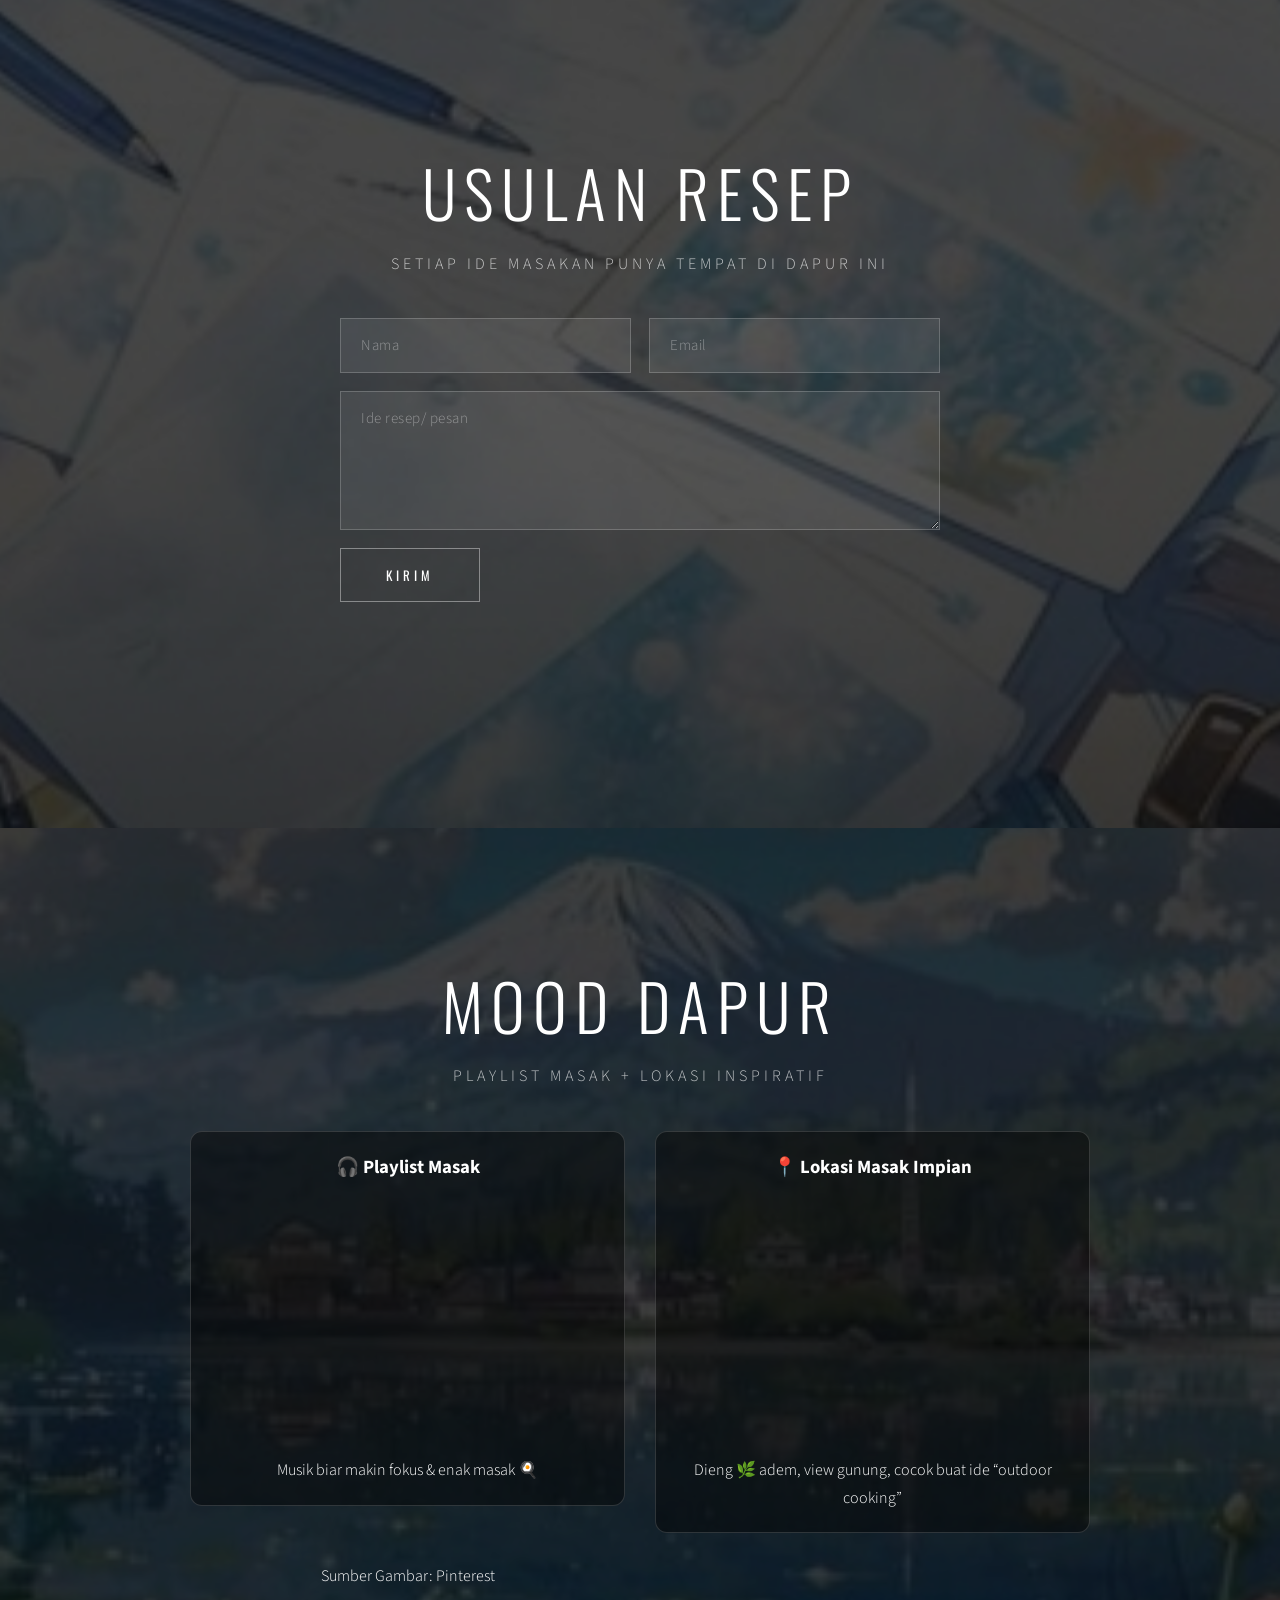
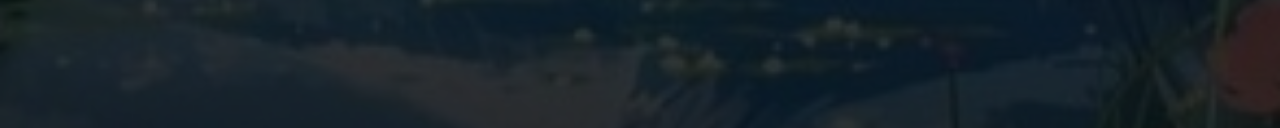
==== commit dd348871: "Fix HTML encoding issues in index.html" ====
--- a/index.html
+++ b/index.html
@@ -207,6 +207,8 @@
                     <p>Dieng 🌿 adem, view gunung, cocok buat ide “outdoor cooking”</p>
                 </div>
 
+                <p class="image-credit">Sumber Gambar: <a href="https://id.pinterest.com/" target="_blank">Pinterest</a></p>
+
             </div>
         </div>
     </section>
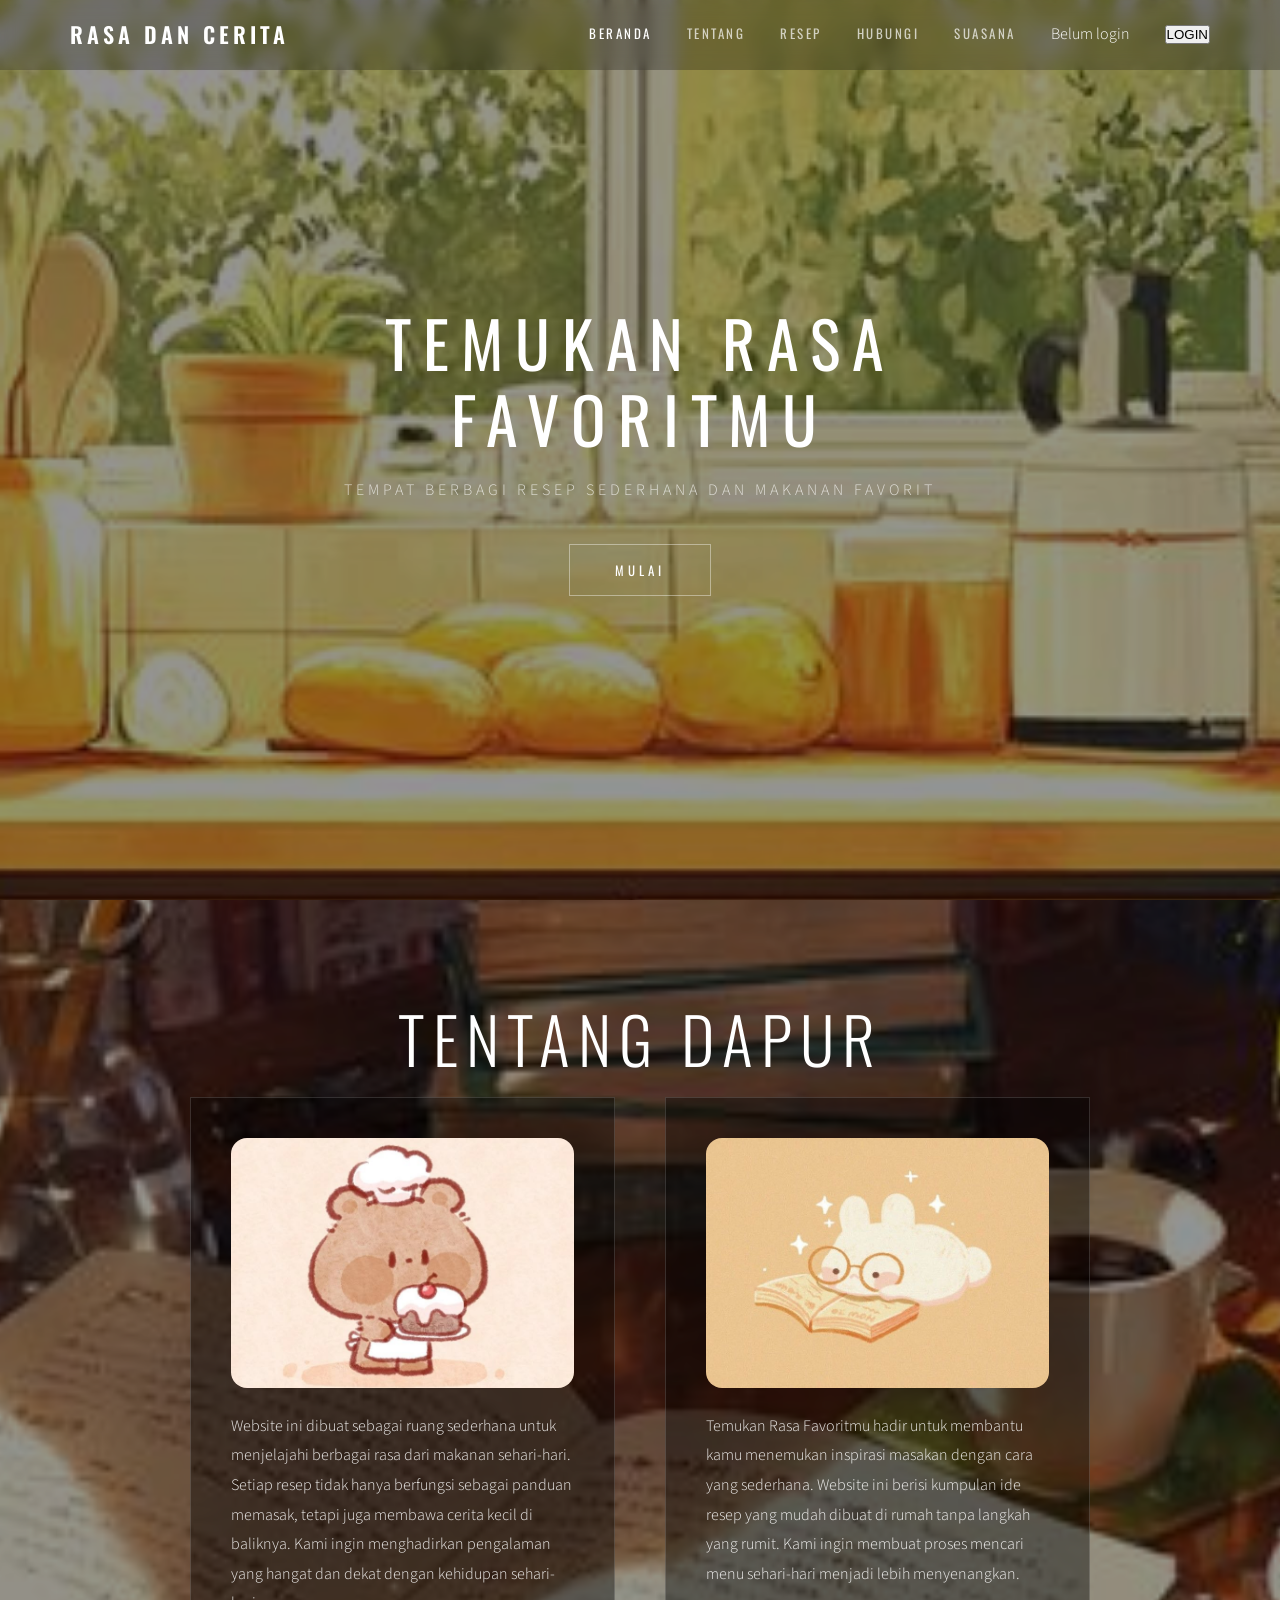
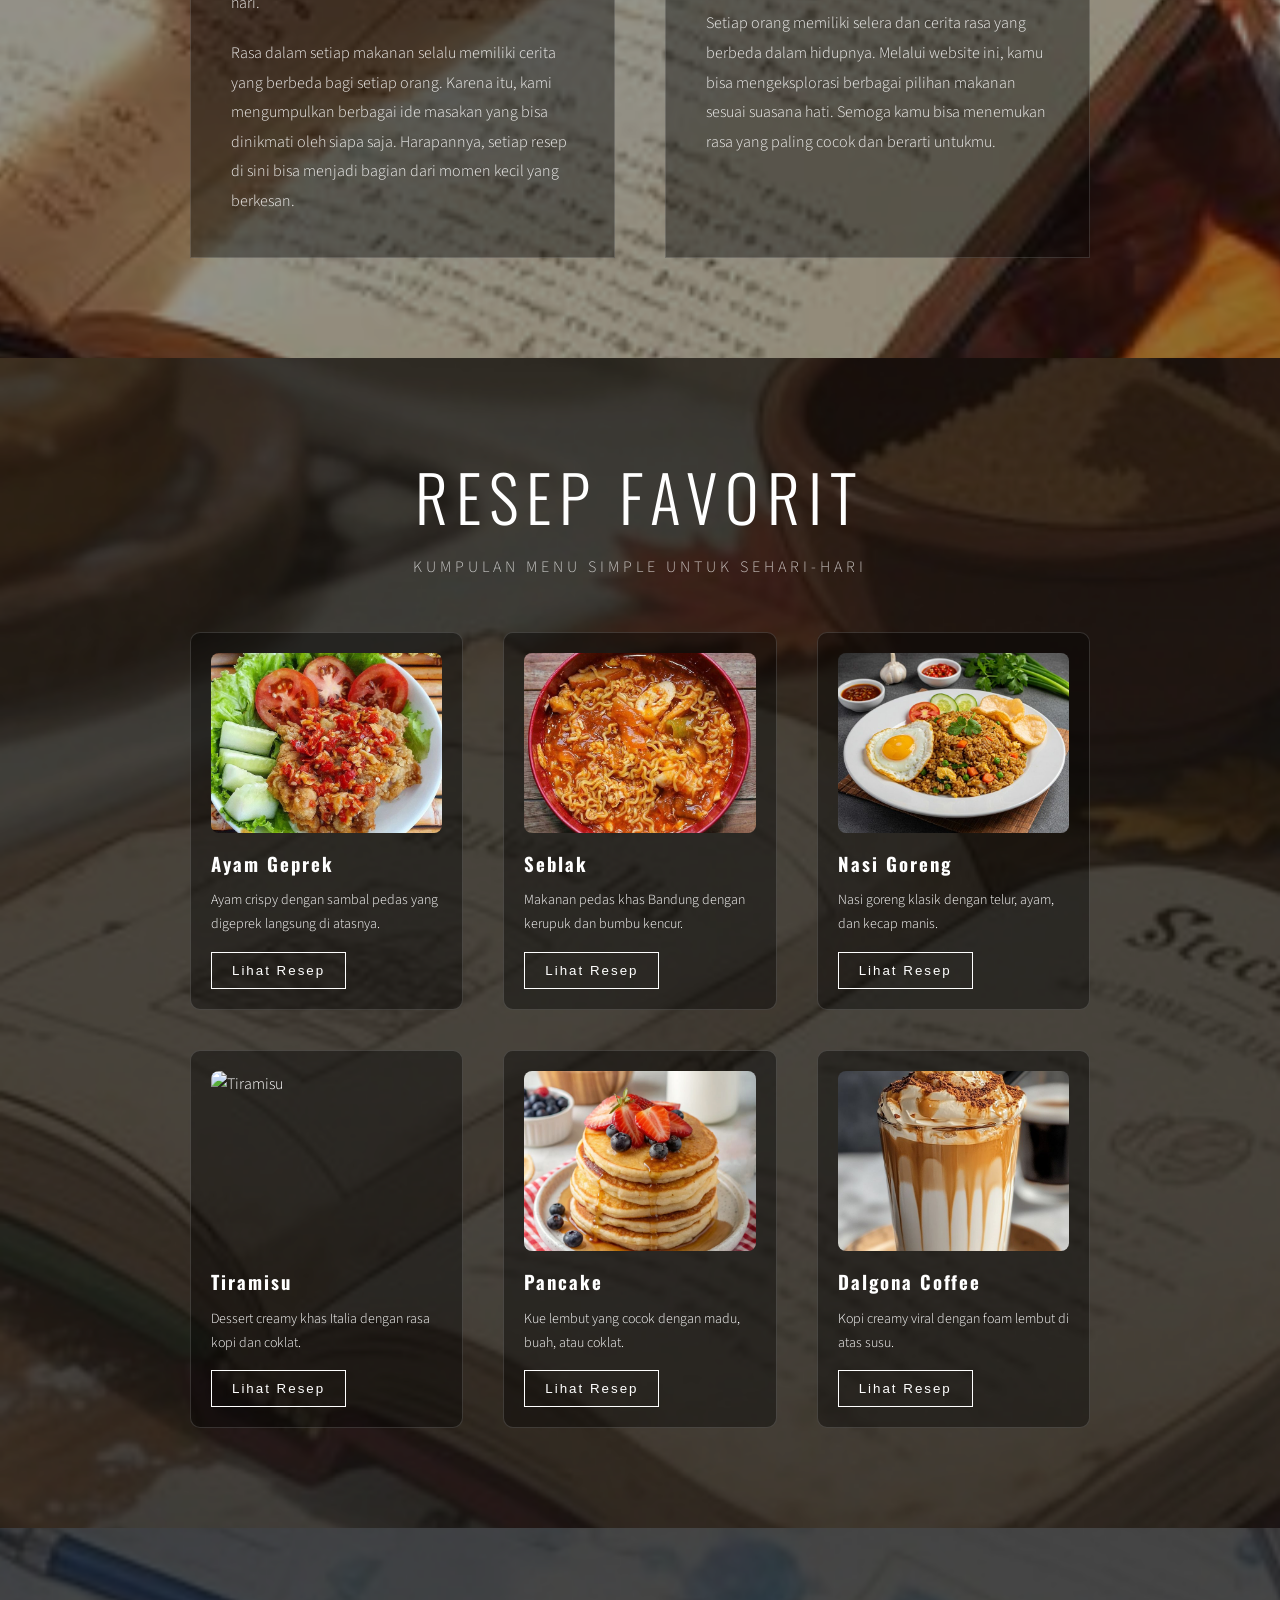
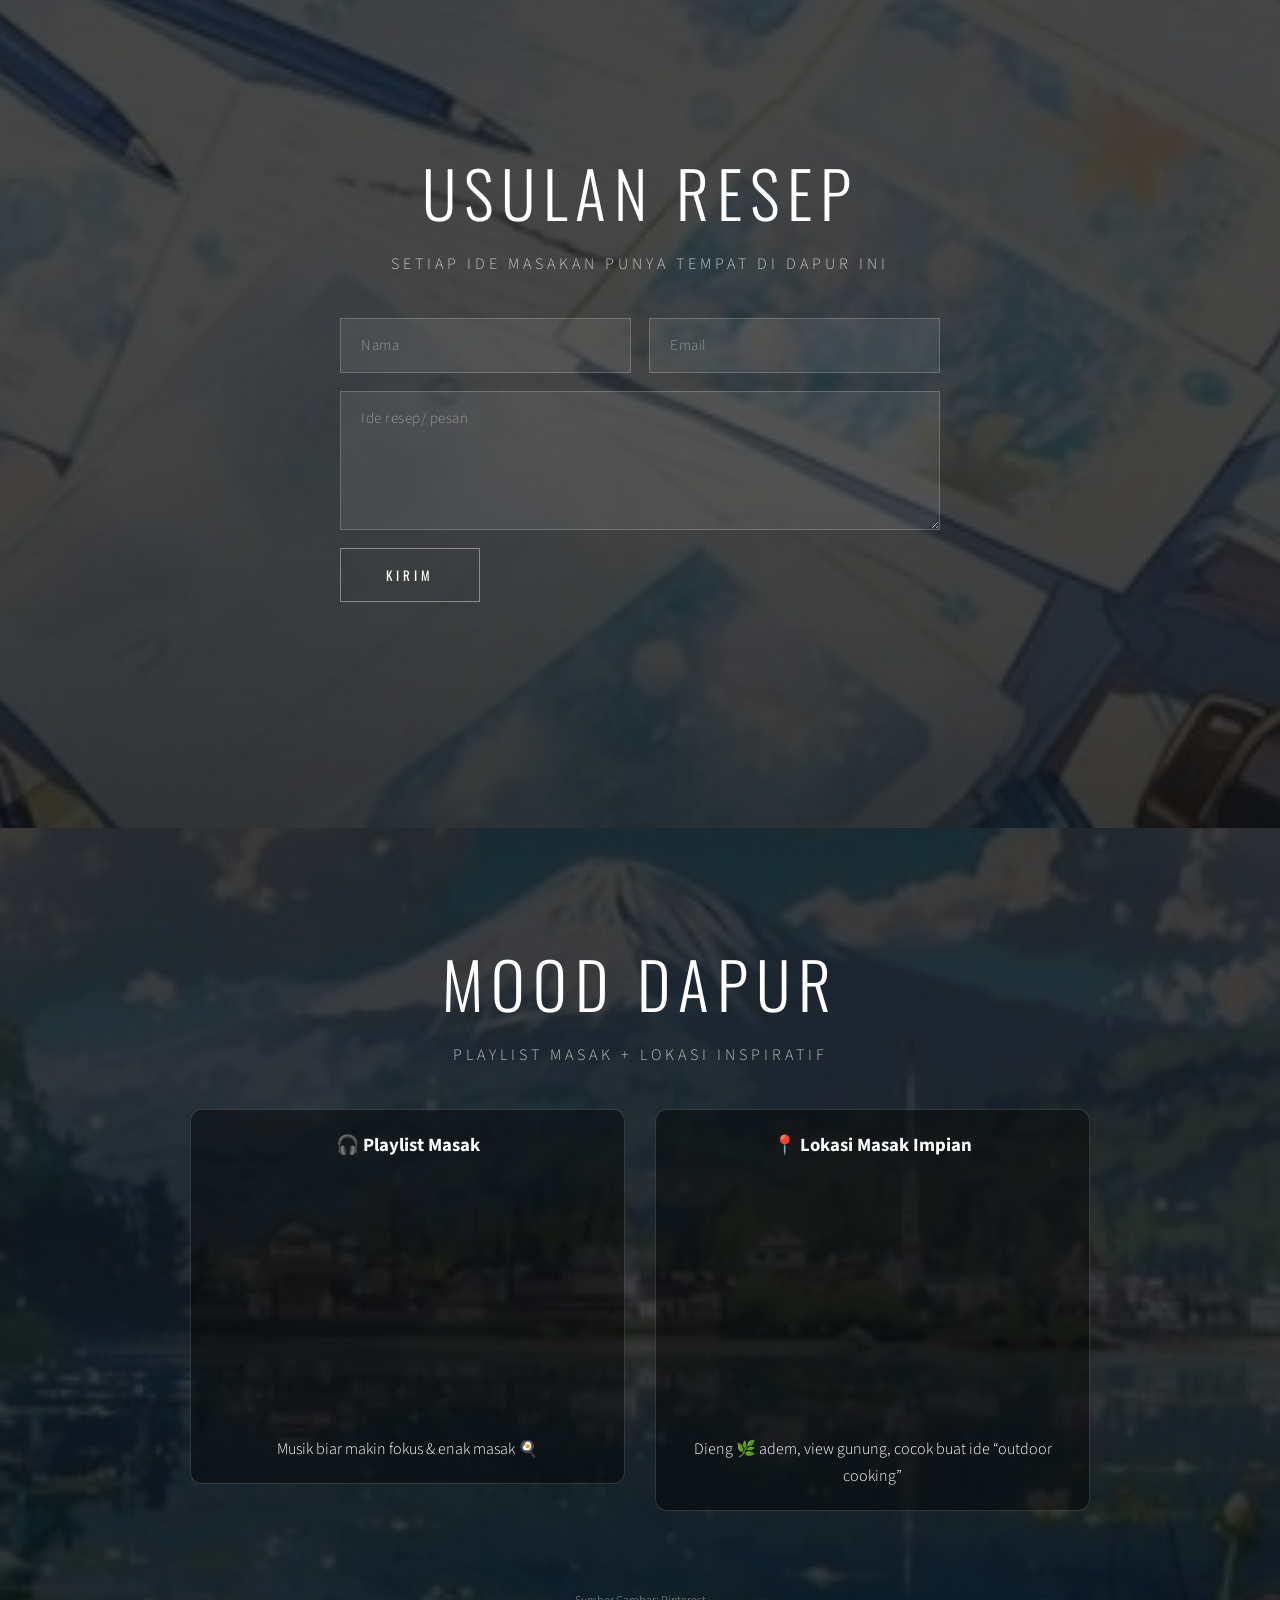
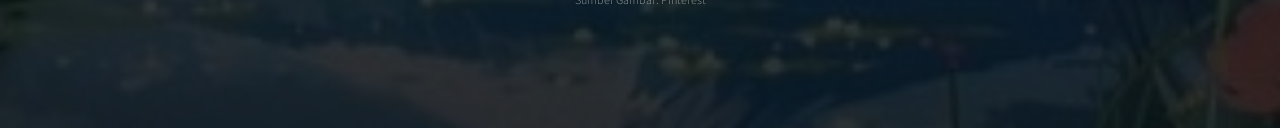
==== commit d57cc32f: "Update index.html" ====
--- a/index.html
+++ b/index.html
@@ -207,9 +207,10 @@
                     <p>Dieng 🌿 adem, view gunung, cocok buat ide “outdoor cooking”</p>
                 </div>
 
-                <p class="image-credit">Sumber Gambar: <a href="https://id.pinterest.com/" target="_blank">Pinterest</a></p>
-
-            </div>
+            </div>
+            
+            <p class="image-credit">Sumber Gambar: <a href="https://id.pinterest.com/" target="_blank">Pinterest</a></p>
+            
         </div>
     </section>
     
--- a/templatemo-parallax-starter.css
+++ b/templatemo-parallax-starter.css
@@ -241,20 +241,6 @@
 }
 
 /* --- About Columns --- */
-.unsplash-credit {
-    font-size: 14px;
-    color: var(--white-40);
-    letter-spacing: 1px;
-    margin-top: 0;
-    padding-bottom: 20px;
-}
-
-.unsplash-credit a {
-    color: var(--white-70);
-    text-decoration: underline;
-    text-underline-offset: 3px;
-}
-
 .about-cols {
     display: grid;
     grid-template-columns: 1fr 1fr;
@@ -737,3 +723,11 @@
     border: 0;
     display: block;
 }
+
+.image-credit {
+    widht: 100%;
+    margin-top: 80px;
+    text-align: center;
+    font-size: 12px;
+    color: rgba(255,255,255,0.55);
+}
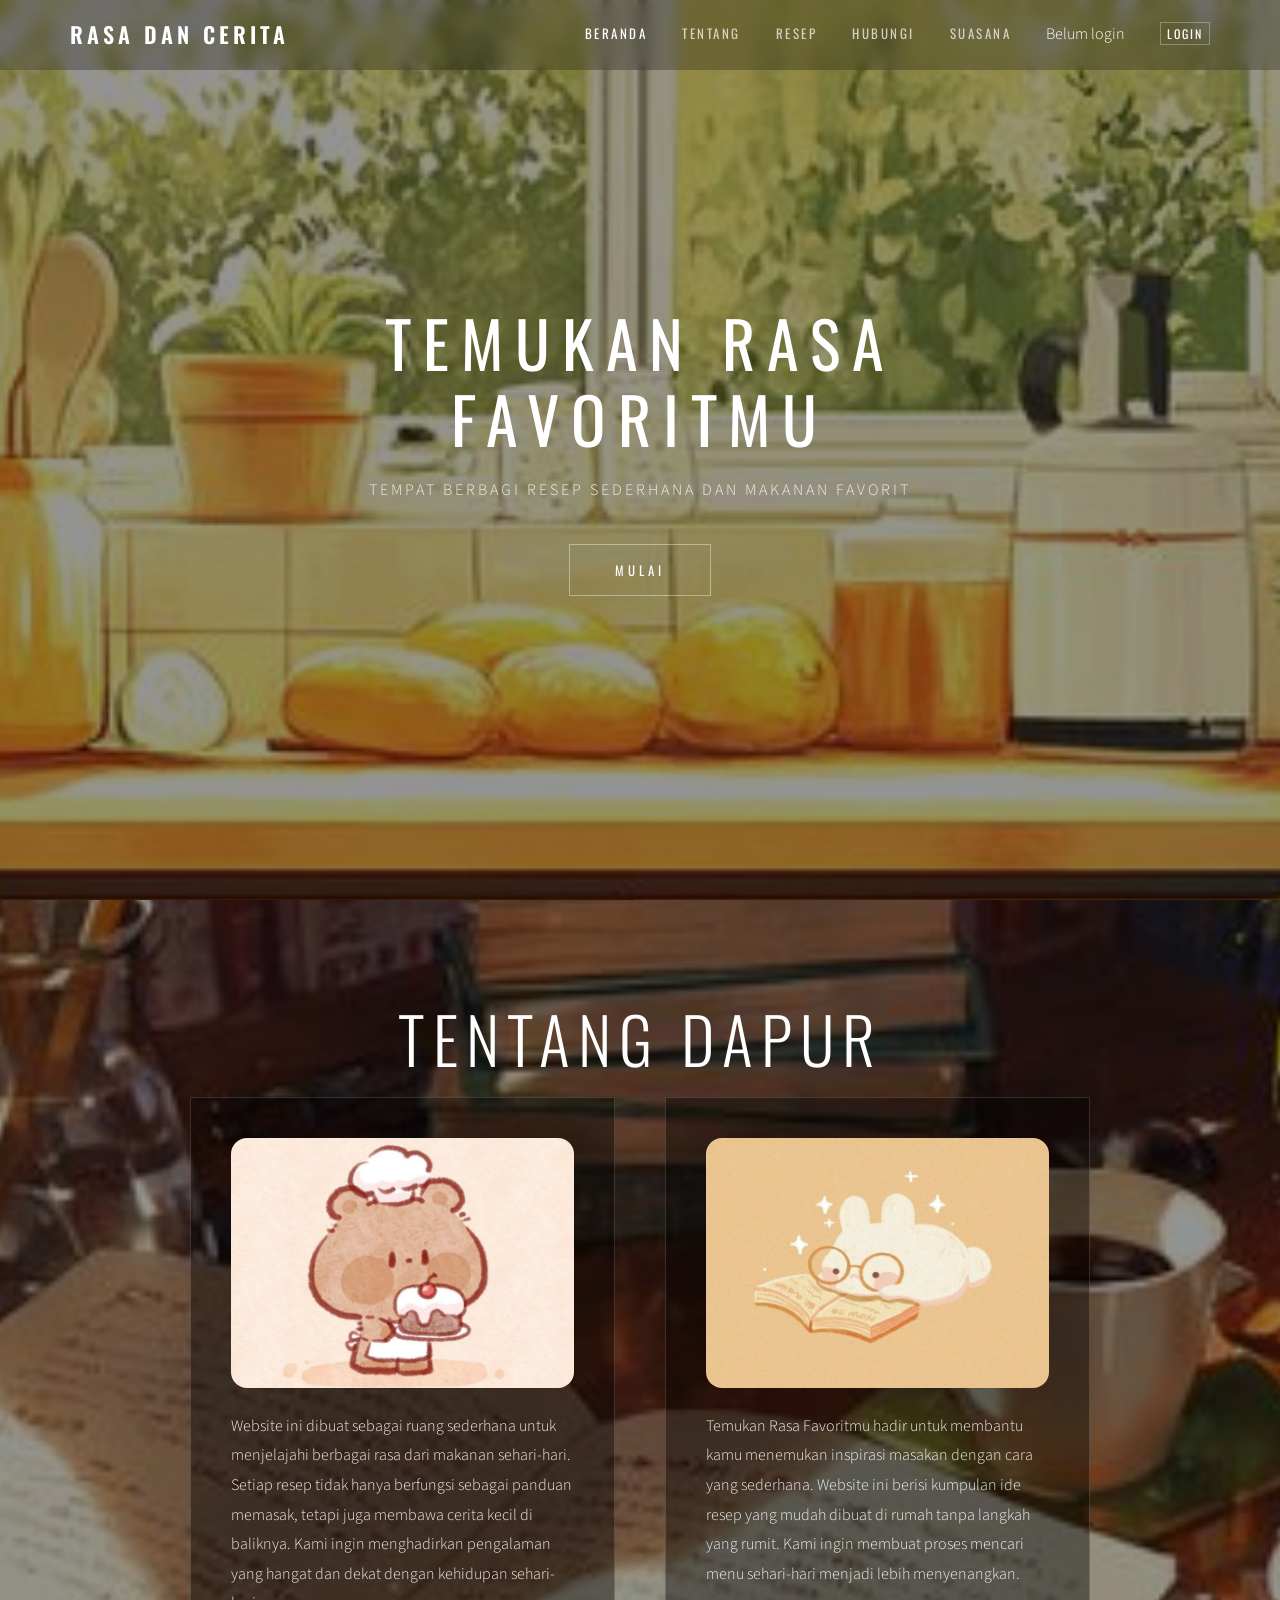
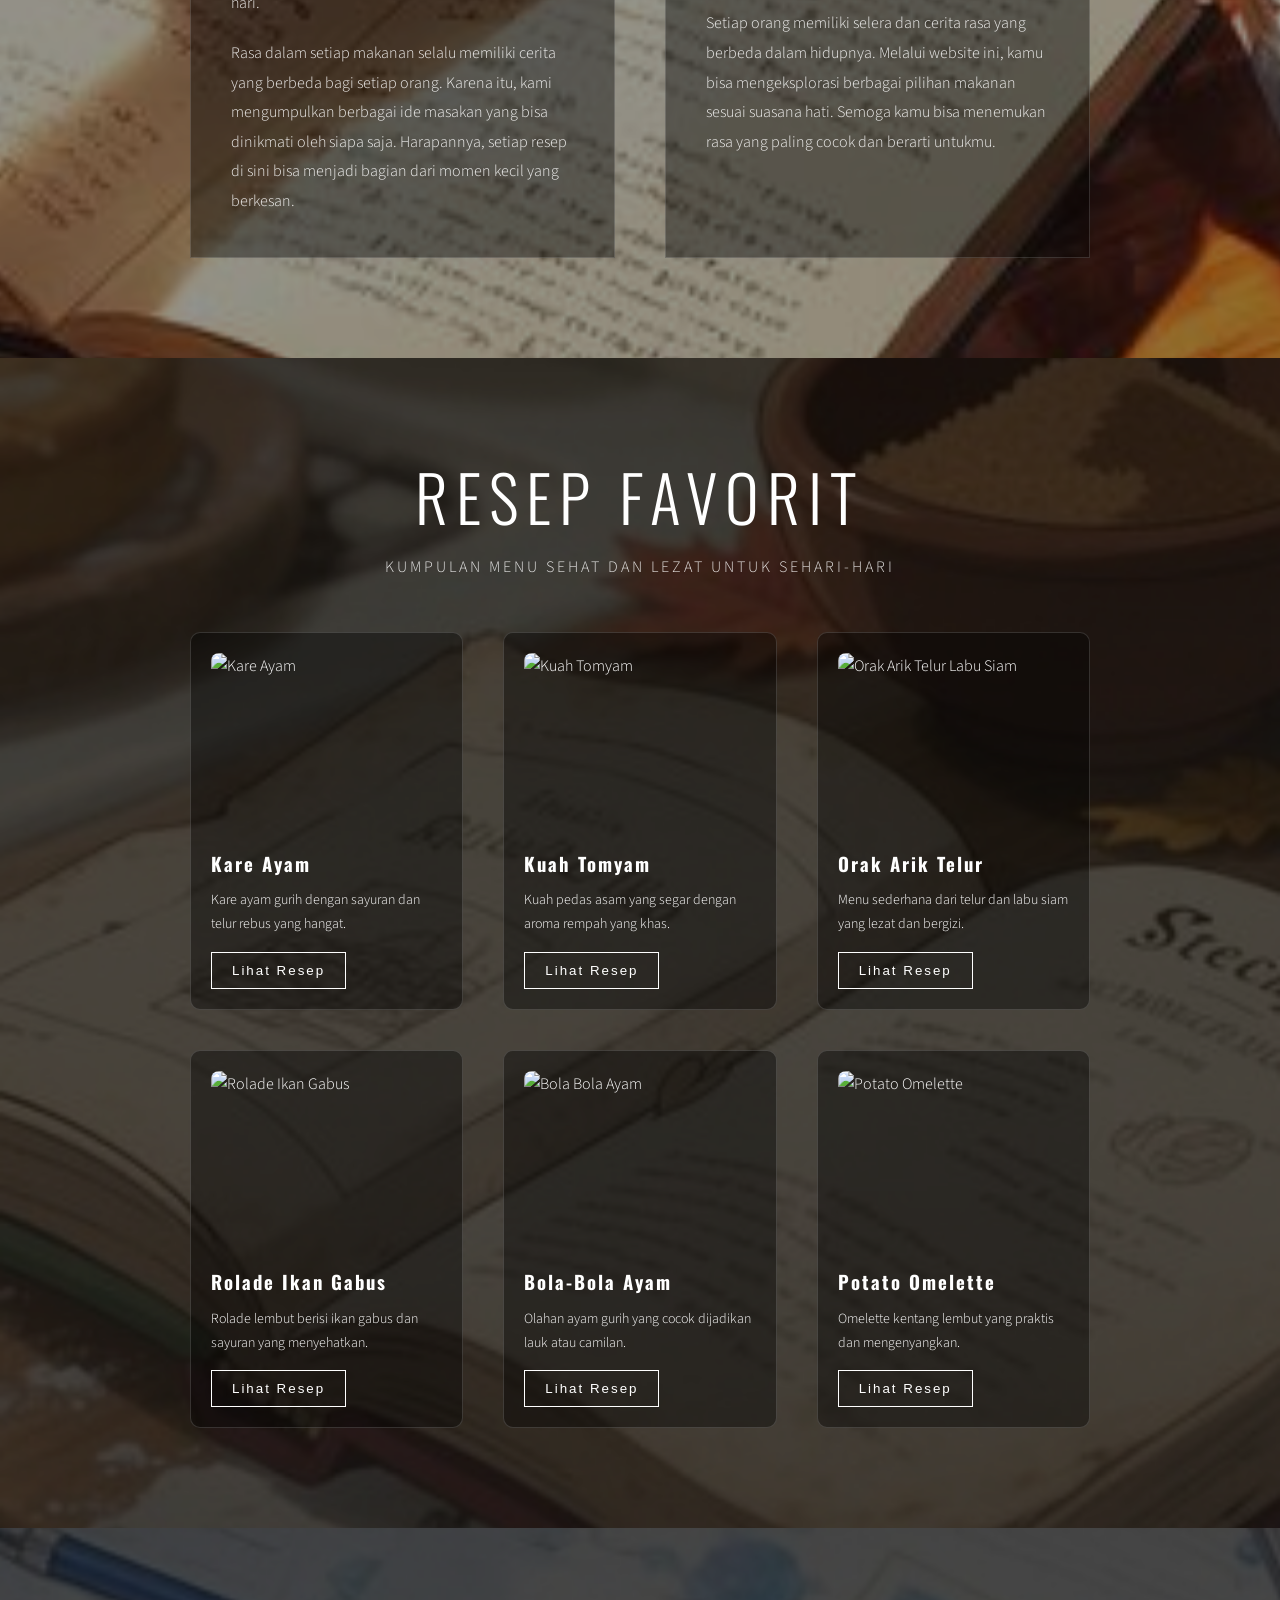
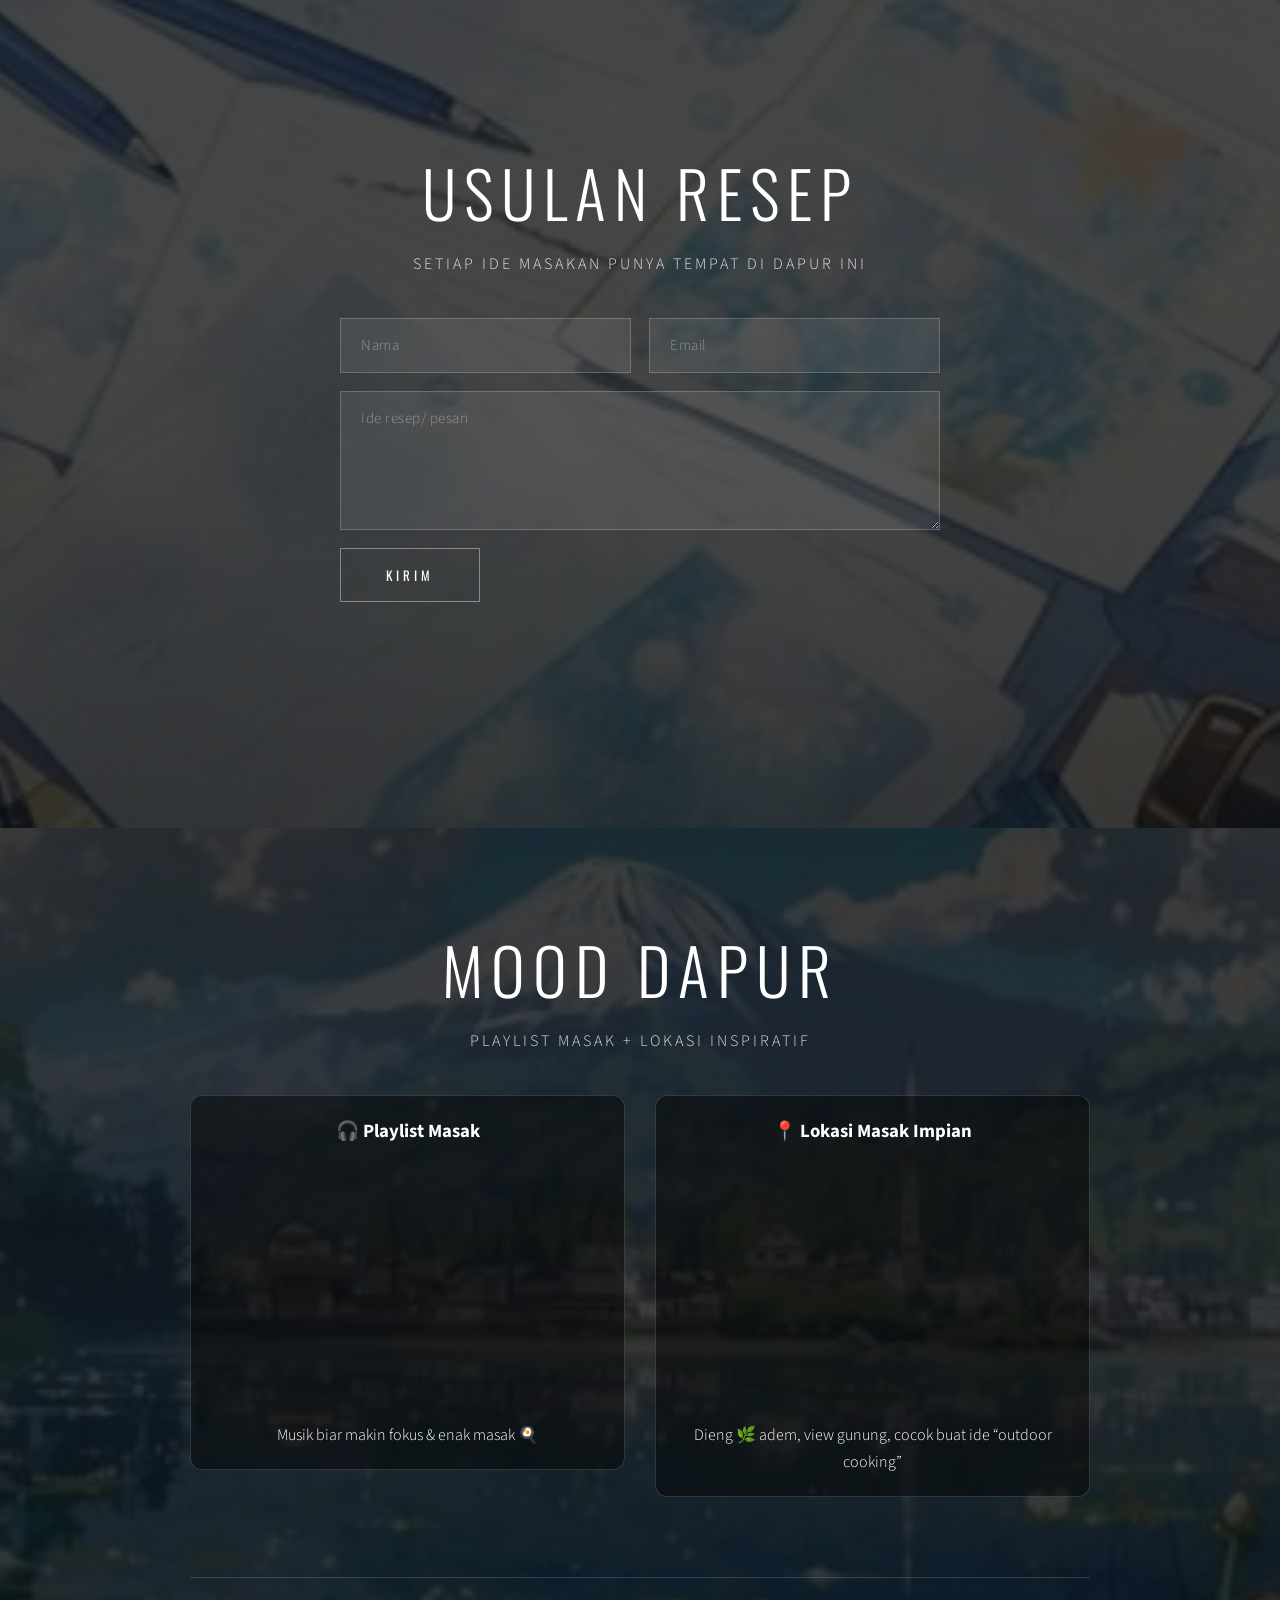
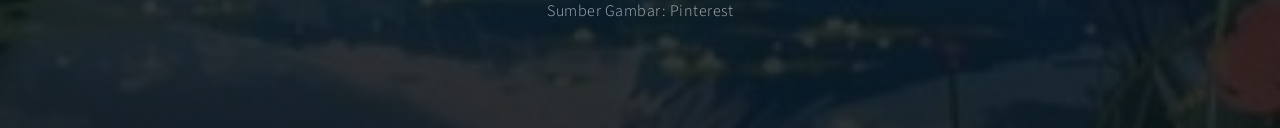
==== commit 674aeccd: "Restore index.html to original state Restored the original content of index.html after it was modifi" ====
--- a/index.html
+++ b/index.html
@@ -92,50 +92,50 @@
 
     <div class="section-content">
         <h2 class="section-title">RESEP FAVORIT</h2>
-        <p class="section-subtitle caps">KUMPULAN MENU SIMPLE UNTUK SEHARI-HARI</p>
+        <p class="section-subtitle caps">KUMPULAN MENU SEHAT DAN LEZAT UNTUK SEHARI-HARI</p>
 
         <div class="recipe-grid">
 
             <div class="recipe-card">
-                <img src="images/geprek.jpg" alt="Ayam Geprek">
-                <h3>Ayam Geprek</h3>
-                <p>Ayam crispy dengan sambal pedas yang digeprek langsung di atasnya.</p>
-                <button class="recipe-btn" onclick="openRecipe('geprek')">Lihat Resep</button>
-            </div>
-
-            <div class="recipe-card">
-                <img src="images/seblak.jpg" alt="Seblak">
-                <h3>Seblak</h3>
-                <p>Makanan pedas khas Bandung dengan kerupuk dan bumbu kencur.</p>
-                <button class="recipe-btn" onclick="openRecipe('seblak')">Lihat Resep</button>
-            </div>
-
-            <div class="recipe-card">
-                <img src="images/nasi.jpg" alt="Nasi Goreng">
-                <h3>Nasi Goreng</h3>
-                <p>Nasi goreng klasik dengan telur, ayam, dan kecap manis.</p>
-                <button class="recipe-btn" onclick="openRecipe('nasi')">Lihat Resep</button>
-            </div>
-
-            <div class="recipe-card">
-                <img src="images/tiramisu.jpg" alt="Tiramisu">
-                <h3>Tiramisu</h3>
-                <p>Dessert creamy khas Italia dengan rasa kopi dan coklat.</p>
-                <button class="recipe-btn" onclick="openRecipe('tiramisu')">Lihat Resep</button>
-            </div>
-
-            <div class="recipe-card">
-                <img src="images/pancake.jpg" alt="Pancake">
-                <h3>Pancake</h3>
-                <p>Kue lembut yang cocok dengan madu, buah, atau coklat.</p>
-                <button class="recipe-btn" onclick="openRecipe('pancake')">Lihat Resep</button>
-            </div>
-
-            <div class="recipe-card">
-                <img src="images/dalgona.jpg" alt="Dalgona Coffe">
-                <h3>Dalgona Coffee</h3>
-                <p>Kopi creamy viral dengan foam lembut di atas susu.</p>
-                <button class="recipe-btn" onclick="openRecipe('dalgona')">Lihat Resep</button>
+                <img src="images/kare-ayam.jpg" alt="Kare Ayam">
+                <h3>Kare Ayam</h3>
+                <p>Kare ayam gurih dengan sayuran dan telur rebus yang hangat.</p>
+                <button class="recipe-btn" onclick="openRecipe('kare')">Lihat Resep</button>
+            </div>
+
+            <div class="recipe-card">
+                <img src="images/tomyam.jpg" alt="Kuah Tomyam">
+                <h3>Kuah Tomyam</h3>
+                <p>Kuah pedas asam yang segar dengan aroma rempah yang khas.</p>
+                <button class="recipe-btn" onclick="openRecipe('tomyam')">Lihat Resep</button>
+            </div>
+
+            <div class="recipe-card">
+                <img src="images/orak-arik.jpg" alt="Orak Arik Telur Labu Siam">
+                <h3>Orak Arik Telur</h3>
+                <p>Menu sederhana dari telur dan labu siam yang lezat dan bergizi.</p>
+                <button class="recipe-btn" onclick="openRecipe('orakarik')">Lihat Resep</button>
+            </div>
+
+            <div class="recipe-card">
+                <img src="images/rolade.jpg" alt="Rolade Ikan Gabus">
+                <h3>Rolade Ikan Gabus</h3>
+                <p>Rolade lembut berisi ikan gabus dan sayuran yang menyehatkan.</p>
+                <button class="recipe-btn" onclick="openRecipe('rolade')">Lihat Resep</button>
+            </div>
+
+            <div class="recipe-card">
+                <img src="images/bola-ayam.jpg" alt="Bola Bola Ayam">
+                <h3>Bola-Bola Ayam</h3>
+                <p>Olahan ayam gurih yang cocok dijadikan lauk atau camilan.</p>
+                <button class="recipe-btn" onclick="openRecipe('bolayam')">Lihat Resep</button>
+            </div>
+
+            <div class="recipe-card">
+                <img src="images/potato-omelette.jpg" alt="Potato Omelette">
+                <h3>Potato Omelette</h3>
+                <p>Omelette kentang lembut yang praktis dan mengenyangkan.</p>
+                <button class="recipe-btn" onclick="openRecipe('omelette')">Lihat Resep</button>
             </div>
 
         </div>
--- a/templatemo-parallax-starter.css
+++ b/templatemo-parallax-starter.css
@@ -107,6 +107,21 @@
     color: var(--white);
 }
 
+.nav-cta{
+    background: transparent;
+    color: white;
+    border: 1px solid rgba(255,255,255,0.3);
+    padding: 2px 6px;
+    font-family: var(--font-heading);
+    font-size: 12px;
+    letter-spacing: 2px;
+}
+
+.nav-cta:hover{
+    background: white;
+    color: #111;
+}
+
 /* Mobile Toggle */
 .nav-toggle {
     display: none;
@@ -200,8 +215,8 @@
 .section-subtitle {
     font-family: var(--font-body);
     font-size: clamp(13px, 1.6vw, 16px);
-    letter-spacing: 4px;
-    color: var(--white-70);
+    letter-spacing: 3px;
+    color: rgba(255, 255, 255, 0.85);
     margin-bottom: 40px;
 }
 
@@ -725,9 +740,16 @@
 }
 
 .image-credit {
-    widht: 100%;
+    width: 100%;
     margin-top: 80px;
+    padding-top: 20px;
+    border-top: 1px solid rgba(255,255,255,0.15);
+
+    font-family: var(--font-body);
+    font-size: 16px;
+    font-weight: 300;
+    letter-spacing: 0.5px;
+
+    color: rgba(255,255,255,0.65);
     text-align: center;
-    font-size: 12px;
-    color: rgba(255,255,255,0.55);
-}
+}
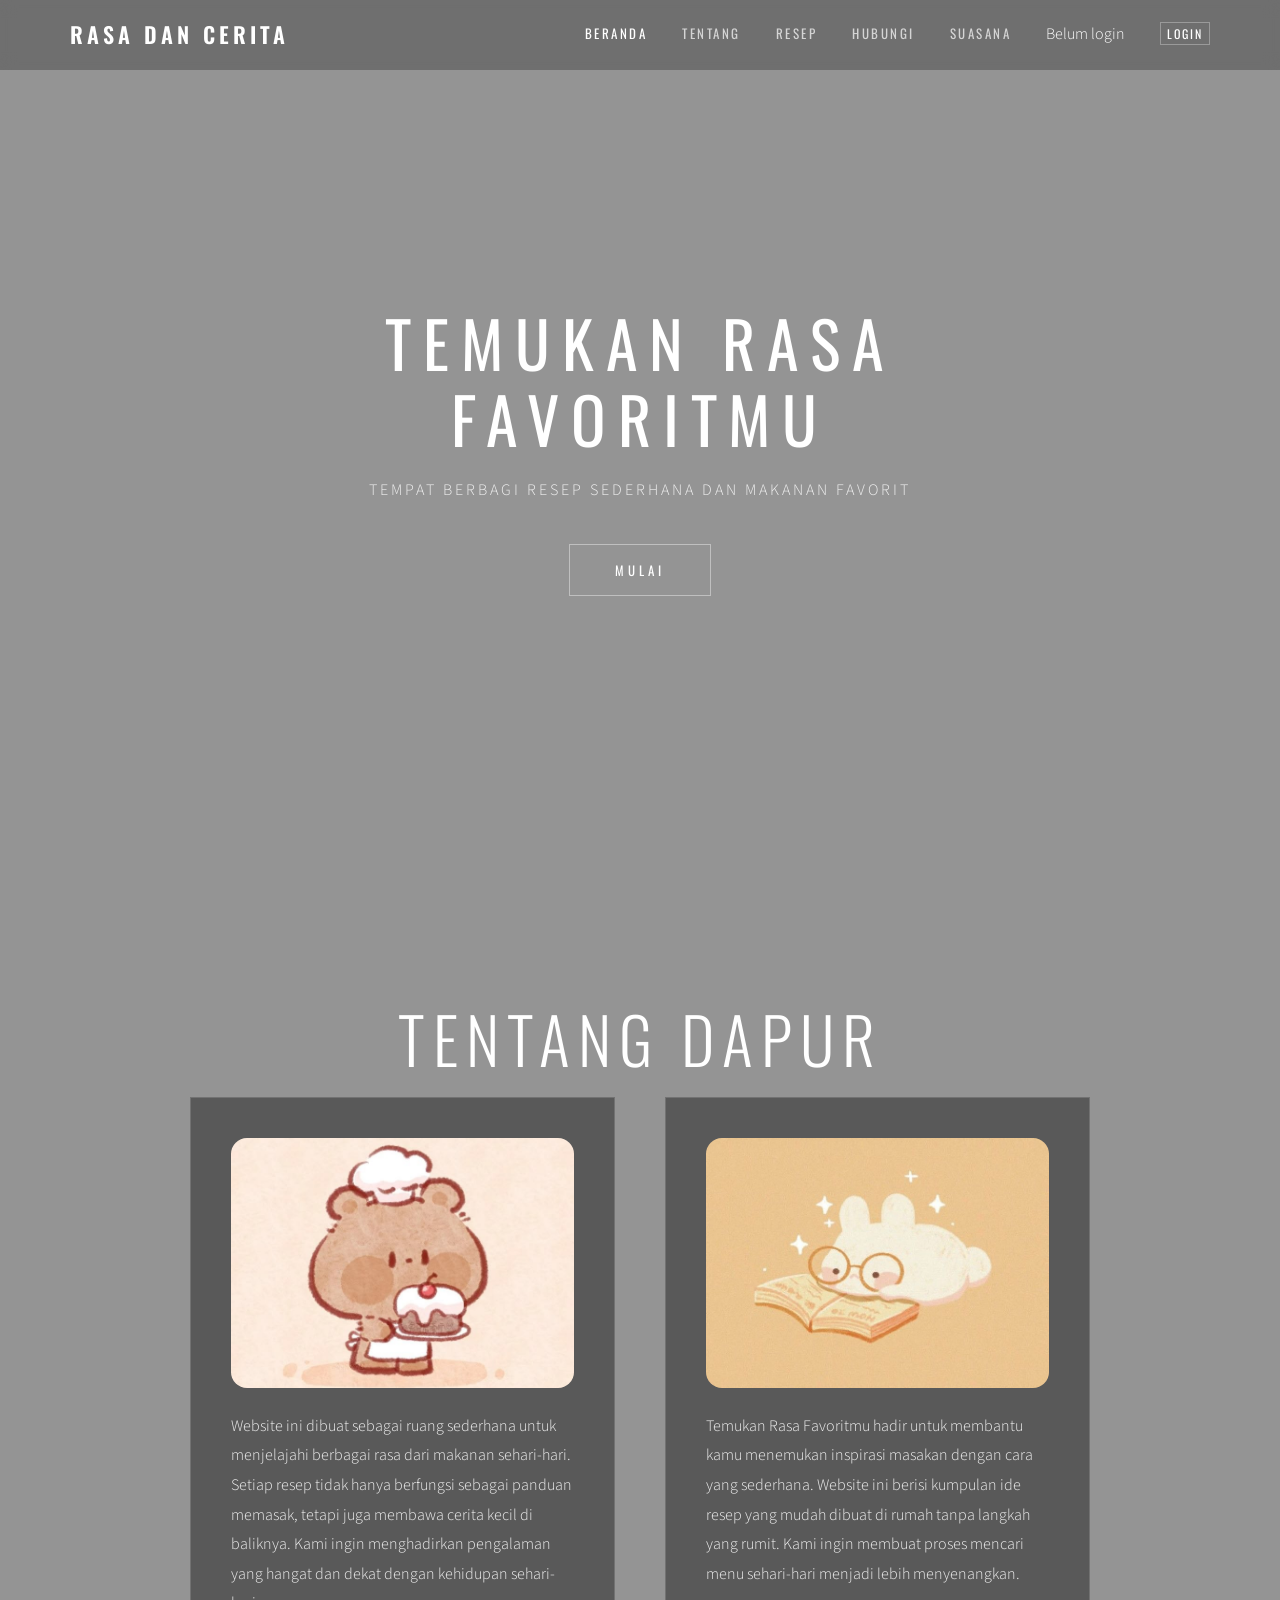
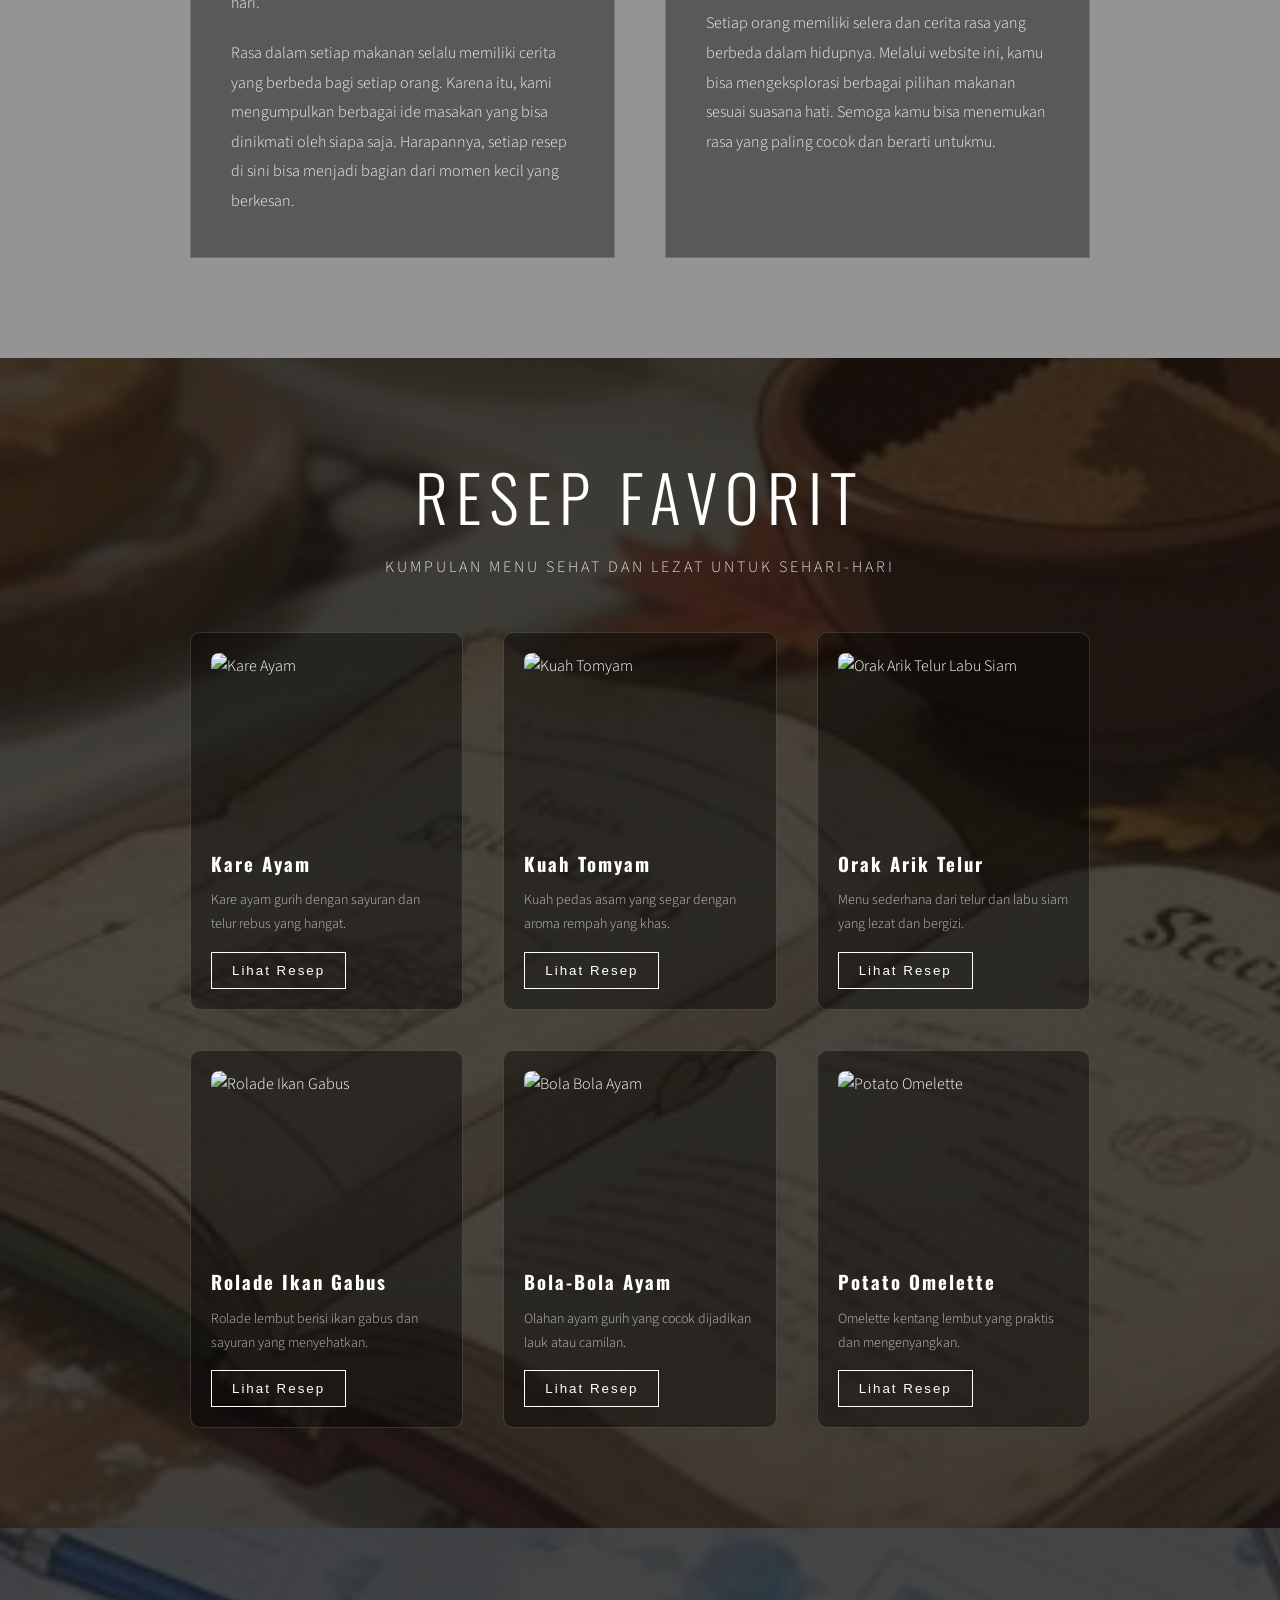
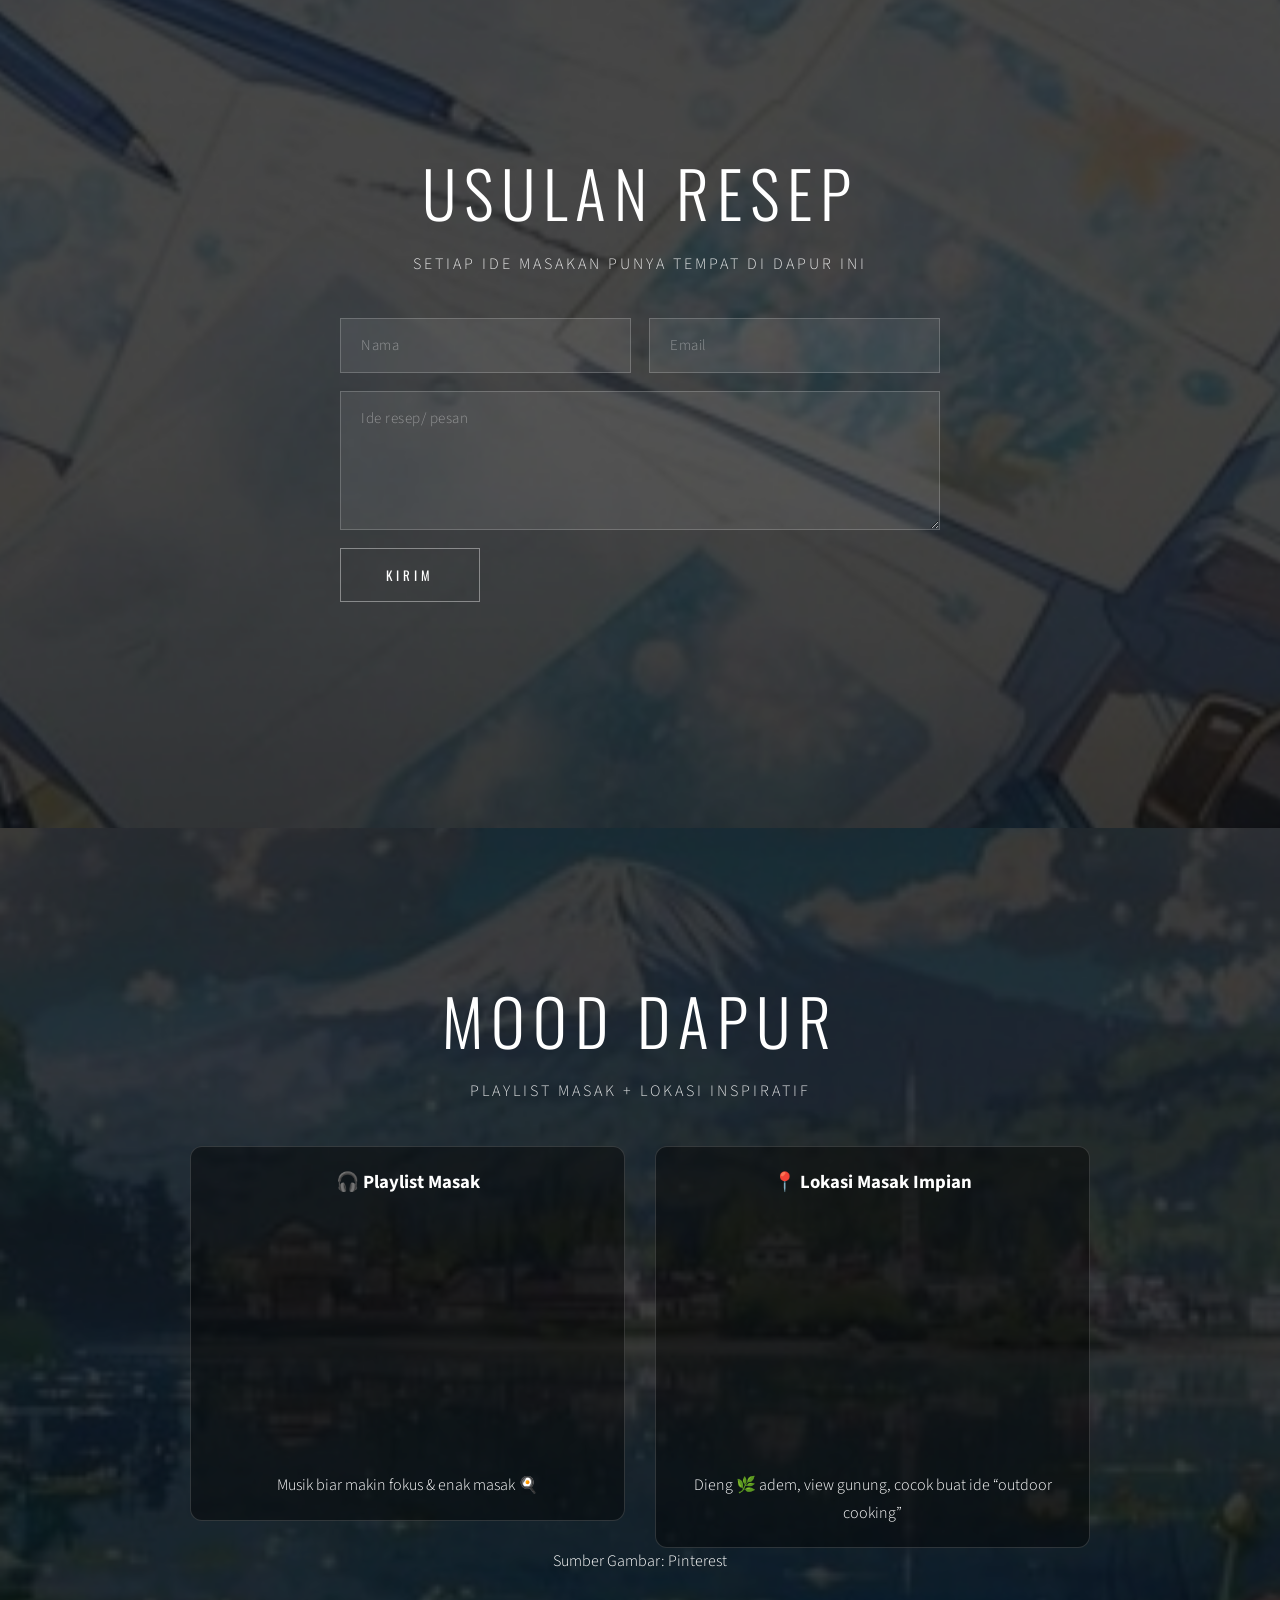
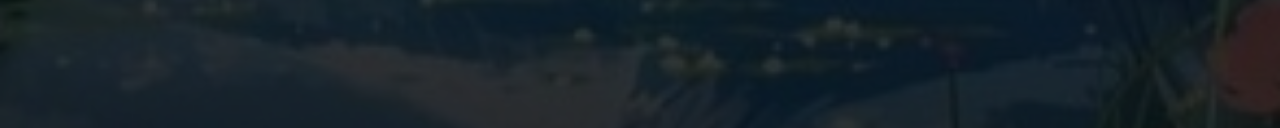
==== commit b4360471: "Fix HTML encoding issues in index.html" ====
--- a/index.html
+++ b/index.html
@@ -51,7 +51,7 @@
 
     <!-- Section 1: Beranda / Hero -->
     <section id="home" class="parallax-section">
-        <div class="parallax-bg" data-speed="0.5" style="background-image: url('images/hystori-bg-01.jpg')"></div>
+        <div class="parallax-bg" data-speed="0.5" style="background-image: url('images/parallax-bg-01.jpg')"></div>
         <div class="parallax-overlay"></div>
         <div class="section-content">
             <h1 class="section-title hero-title">TEMUKAN RASA FAVORITMU</h1>
@@ -62,7 +62,7 @@
 
     <!-- Section 2: Tentang -->
     <section id="about" class="parallax-section">
-        <div class="parallax-bg" data-speed="0.45" style="background-image: url('images/hystori-bg-02.jpg')"></div>
+        <div class="parallax-bg" data-speed="0.45" style="background-image: url('images/parallax-bg-02.jpg')"></div>
         <div class="parallax-overlay"></div>
         <div class="section-content">
             <h2 class="section-title">TENTANG DAPUR</h2>
--- a/templatemo-parallax-starter.css
+++ b/templatemo-parallax-starter.css
@@ -509,7 +509,7 @@
 
 .recipe-card p {
     font-size: 14px;
-    color: var(--white-80);
+    color: var(--white-70);
     margin-bottom: 15px;
 }
 
@@ -525,6 +525,83 @@
 .recipe-btn:hover {
     background: white;
     color: black;
+}
+
+.recipe-modal {
+    display: none;
+    position: fixed;
+    top: 0;
+    left: 0;
+    width: 100%;
+    height: 100%;
+    background: rgba(0,0,0,0.8);
+    z-index: 9999;
+    align-items: center;
+    justify-content: center;
+}
+
+.recipe-modal-content {
+    background: rgba(0,0,0,0.9);
+    border: 1px solid rgba(255,255,255,0.2);
+    padding: 30px;
+    width: 90%;
+    max-width: 500px;
+    color: white;
+    border-radius: 12px;
+    font-family: var(--font-body);
+
+    max-height: 80vh;
+    overflow-y: auto;
+}
+
+.recipe-modal-content h2 {
+    font-family: var(--font-heading);
+    margin-bottom: 15px;
+    letter-spacing: 3px;
+}
+
+.close-btn {
+    float: right;
+    font-size: 22px;
+    cursor: pointer;
+}
+
+.mood-grid {
+    display: grid;
+    grid-template-columns: repeat(2, 1fr);
+    gap: 30px;
+    align-items: start;
+}
+
+.mood-box {
+    background: rgba(0,0,0,0.45);
+    border: 1px solid rgba(255,255,255,0.15);
+    padding: 20px;
+    border-radius: 12px;
+
+    display: flex;
+    flex-direction: column;
+    gap: 12px;
+
+    height: auto;
+    align-self: start;
+}
+
+.video-wrap,
+.map-wrap {
+    width: 100%;
+    aspect-ratio: 16 / 9;
+    border-radius: 12px;
+    overflow: hidden;
+    background: black;
+}
+
+.video-wrap iframe,
+.map-wrap iframe {
+    width: 100%;
+    height: 100%;
+    border: 0;
+    display: block;
 }
 
 /* ===================================
@@ -665,91 +742,9 @@
     }
 }
 
-.recipe-modal {
-    display: none;
-    position: fixed;
-    top: 0;
-    left: 0;
-    width: 100%;
-    height: 100%;
-    background: rgba(0,0,0,0.8);
-    z-index: 9999;
-    align-items: center;
-    justify-content: center;
-}
-
-.recipe-modal-content {
-    background: rgba(0,0,0,0.9);
-    border: 1px solid rgba(255,255,255,0.2);
-    padding: 30px;
-    width: 90%;
-    max-width: 500px;
-    color: white;
-    border-radius: 12px;
-    font-family: var(--font-body);
-}
-
-.recipe-modal-content h2 {
-    font-family: var(--font-heading);
-    margin-bottom: 15px;
-    letter-spacing: 3px;
-}
-
-.close-btn {
-    float: right;
-    font-size: 22px;
-    cursor: pointer;
-}
-
-.mood-grid {
-    display: grid;
-    grid-template-columns: repeat(2, 1fr);
-    gap: 30px;
-    align-items: start;
-}
-
-.mood-box {
-    background: rgba(0,0,0,0.45);
-    border: 1px solid rgba(255,255,255,0.15);
-    padding: 20px;
-    border-radius: 12px;
-
-    display: flex;
-    flex-direction: column;
-    gap: 12px;
-
-    height: auto;
-    align-self: start;
-}
-
-.video-wrap,
-.map-wrap {
-    width: 100%;
-    aspect-ratio: 16 / 9;
-    border-radius: 12px;
-    overflow: hidden;
-    background: black;
-}
-
-.video-wrap iframe,
-.map-wrap iframe {
-    width: 100%;
-    height: 100%;
-    border: 0;
-    display: block;
-}
-
-.image-credit {
-    width: 100%;
-    margin-top: 80px;
-    padding-top: 20px;
-    border-top: 1px solid rgba(255,255,255,0.15);
-
-    font-family: var(--font-body);
-    font-size: 16px;
-    font-weight: 300;
-    letter-spacing: 0.5px;
-
-    color: rgba(255,255,255,0.65);
-    text-align: center;
-}
+@media (max-width: 768px) {
+    .mood-grid {
+        grid-template-columns: 1fr;
+        gap: 25px;
+    }
+}
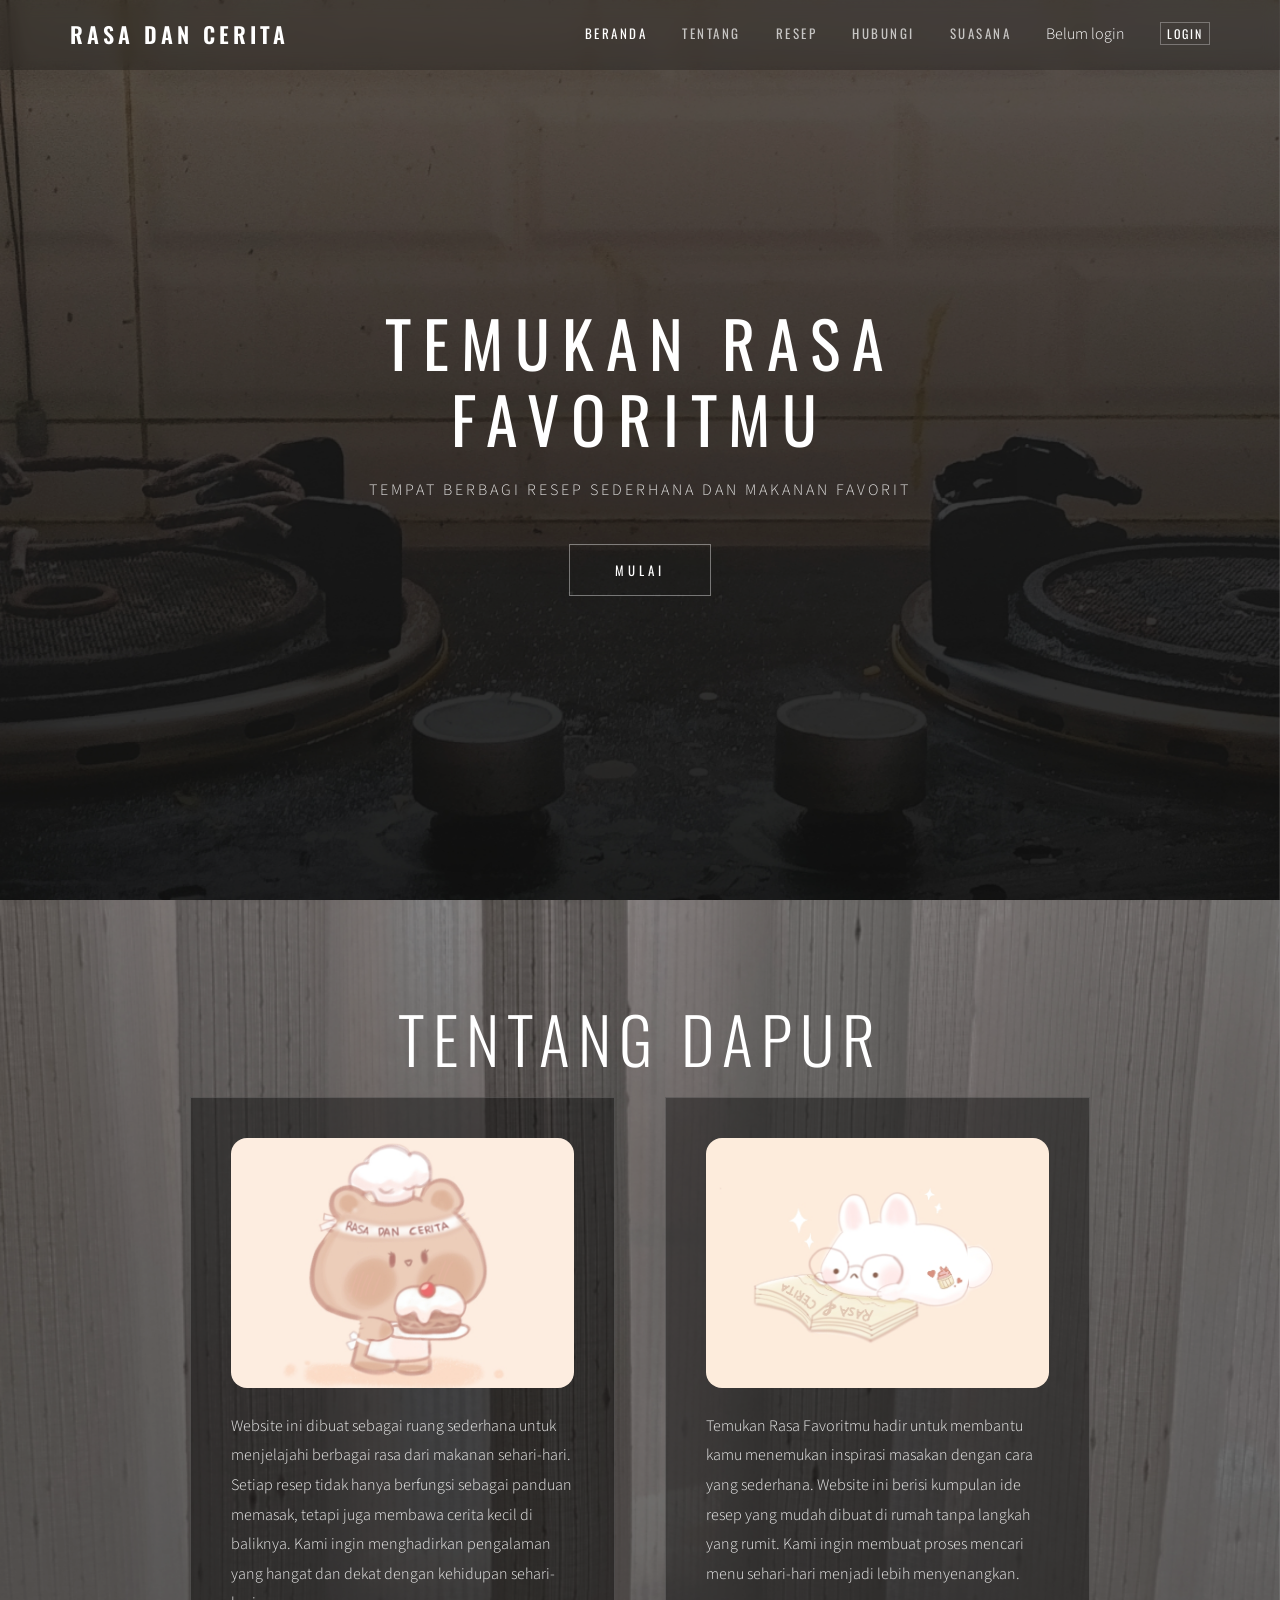
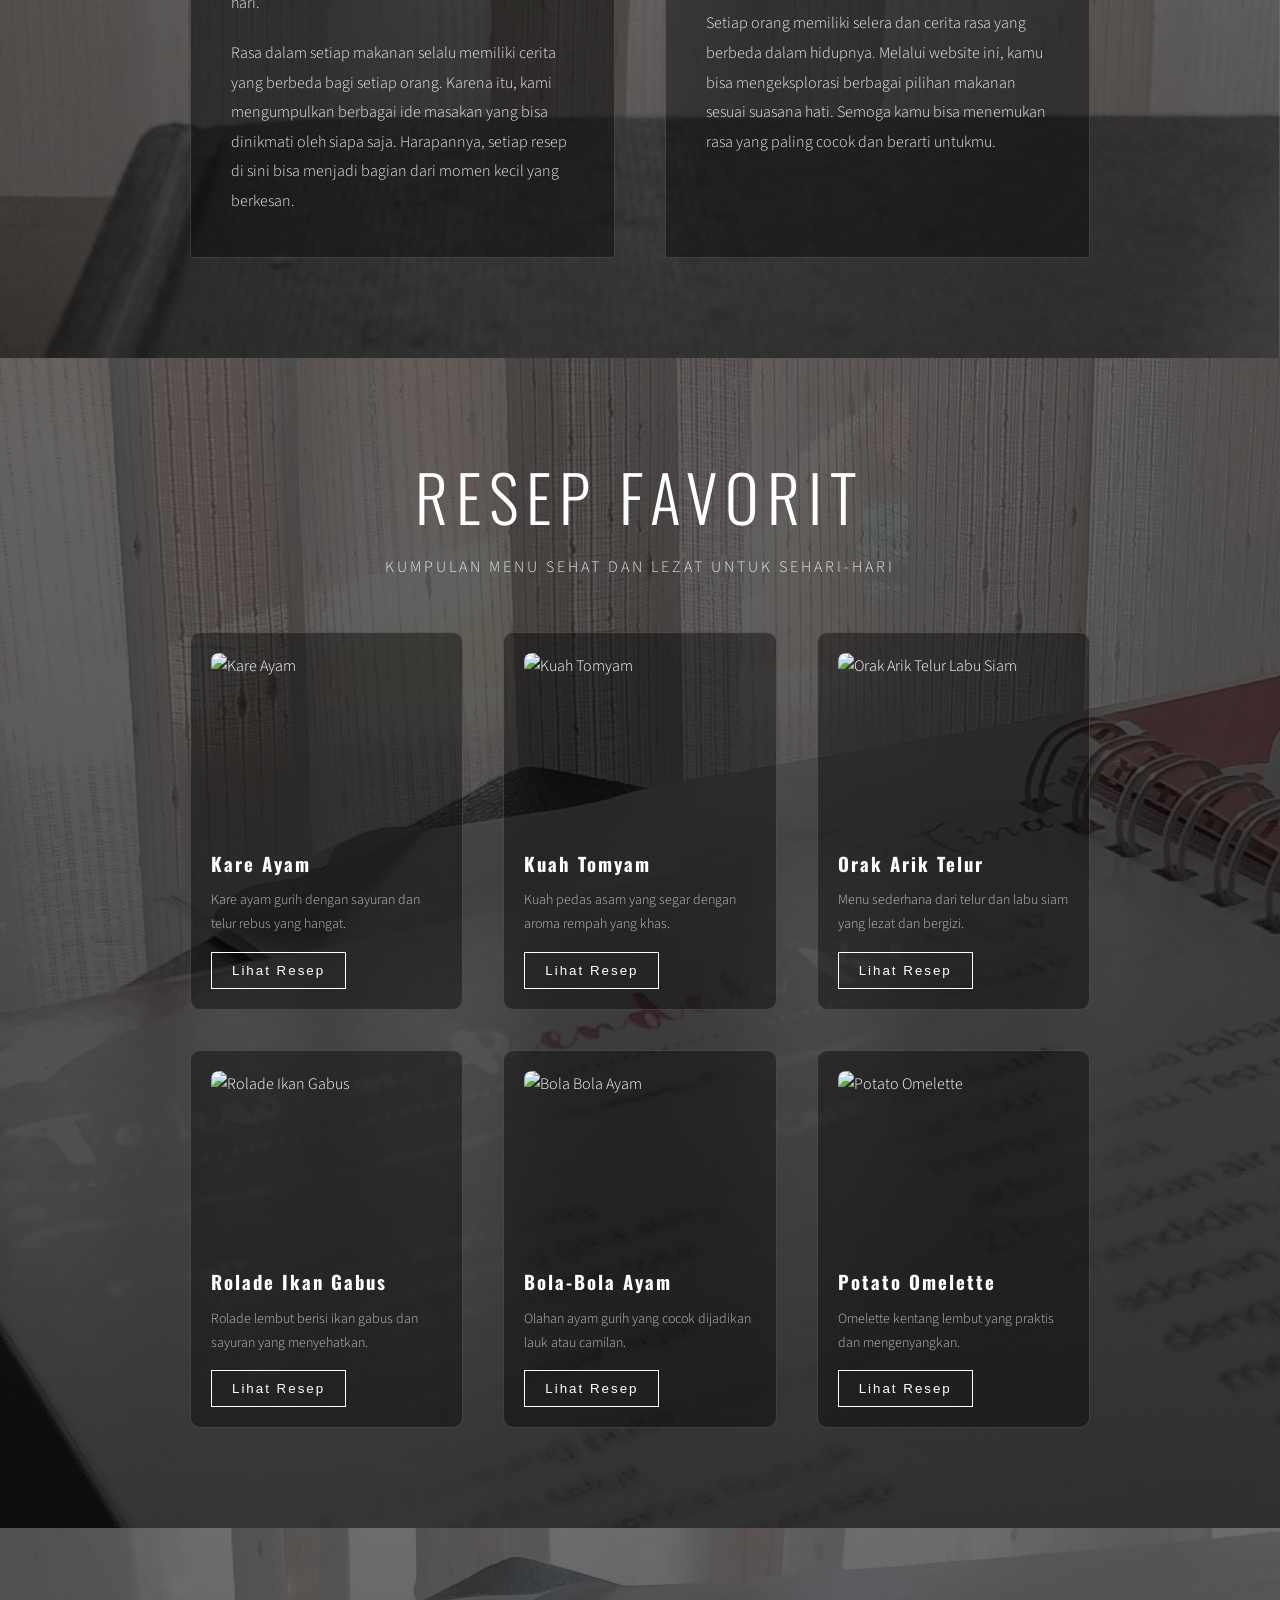
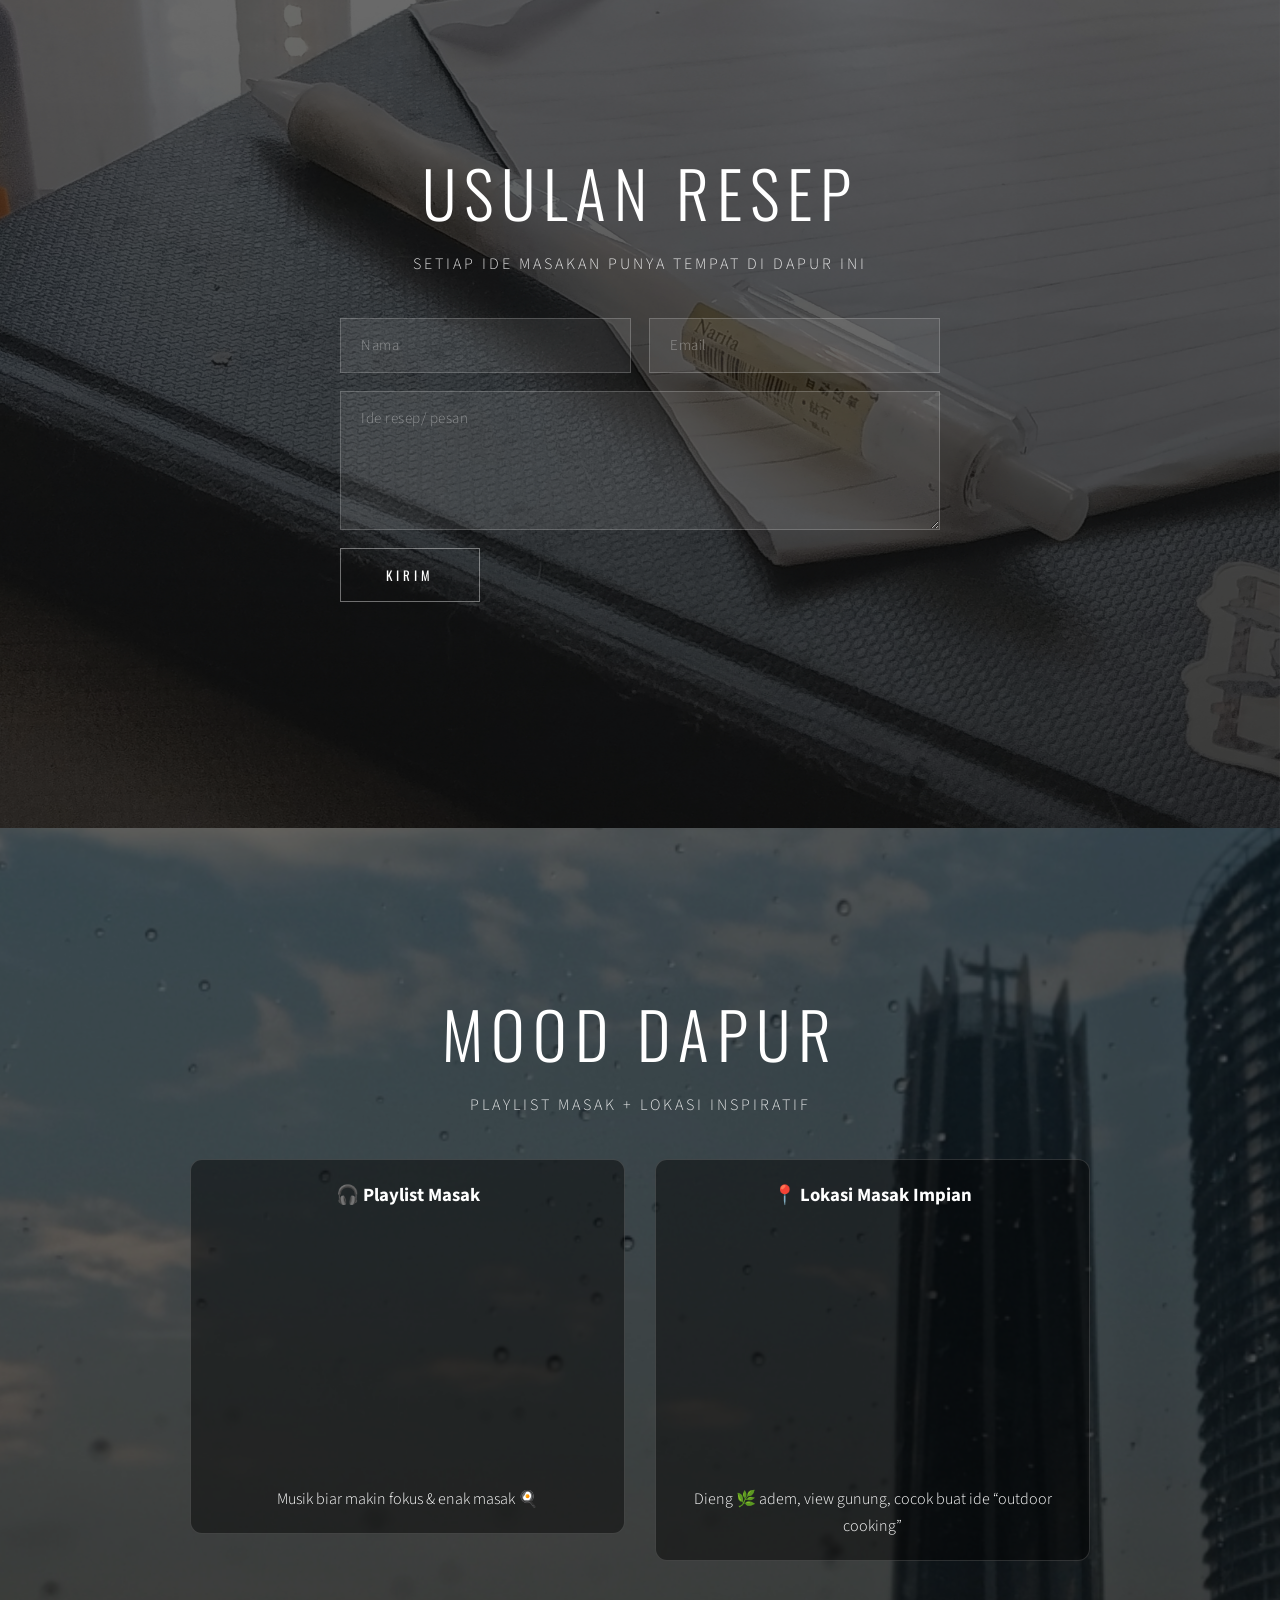
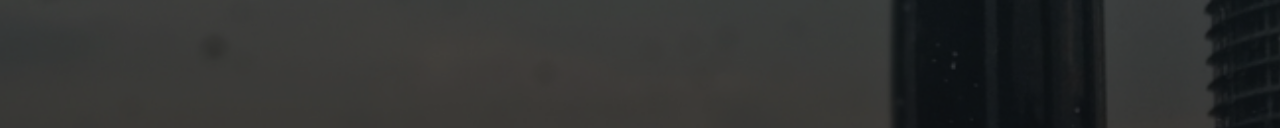
==== commit bbb664f3: "Fix HTML encoding issues in index.html" ====
--- a/index.html
+++ b/index.html
@@ -208,9 +208,6 @@
                 </div>
 
             </div>
-            
-            <p class="image-credit">Sumber Gambar: <a href="https://id.pinterest.com/" target="_blank">Pinterest</a></p>
-            
         </div>
     </section>
     
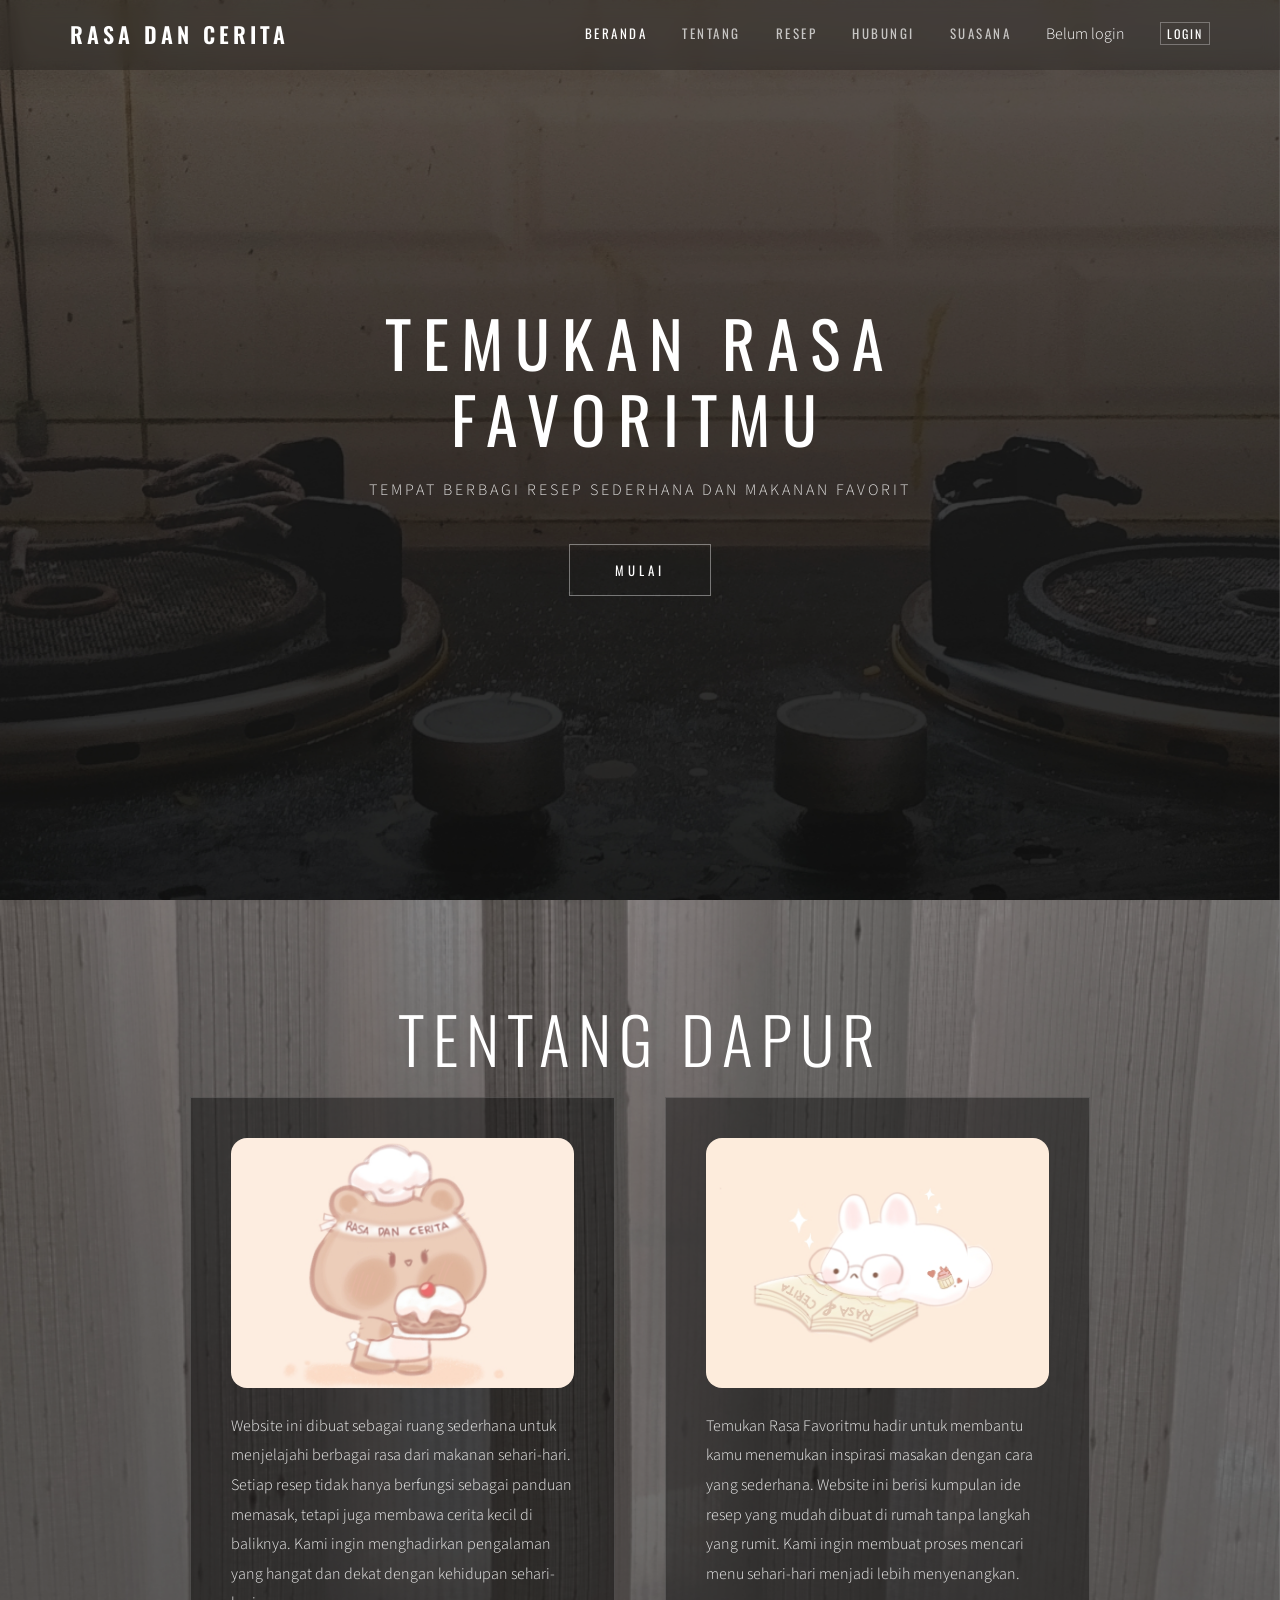
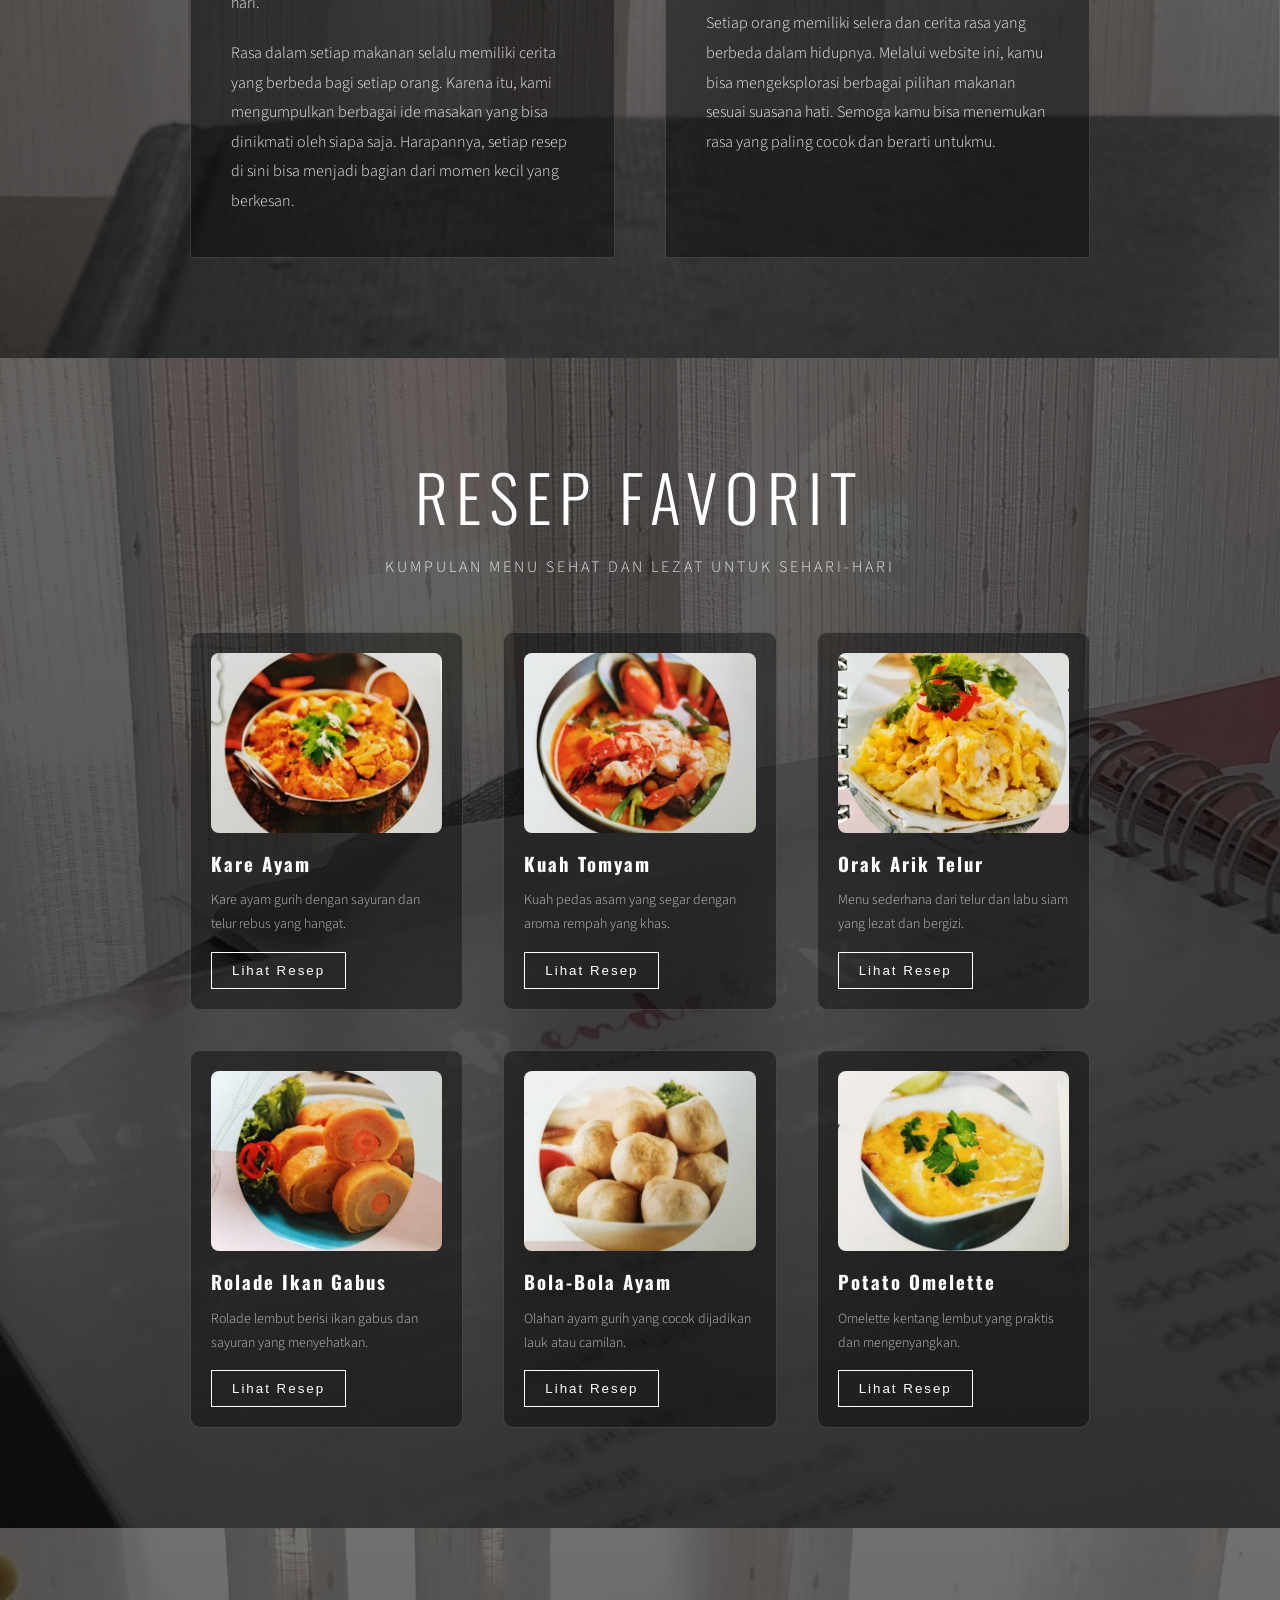
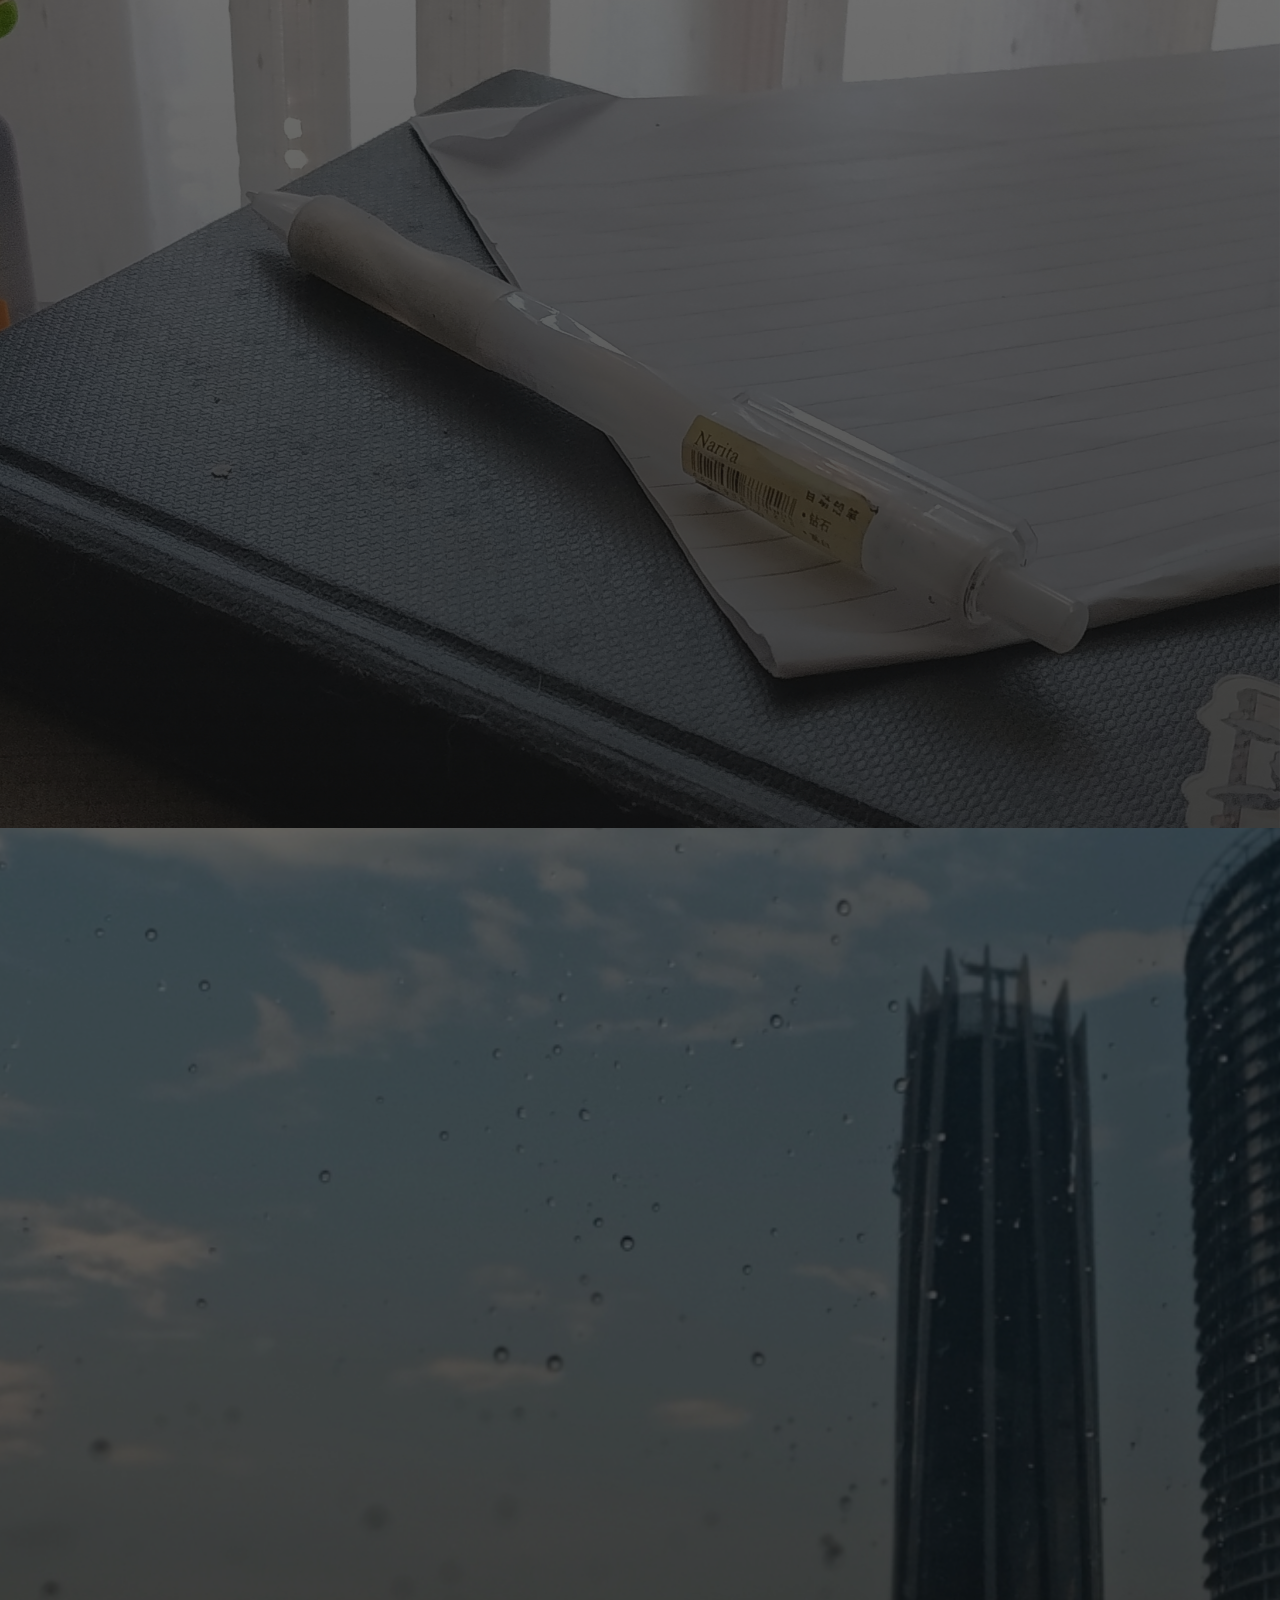
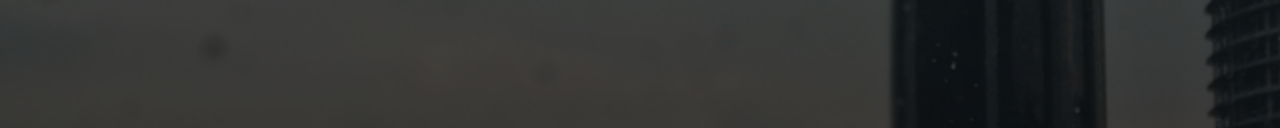
==== commit e87cab78: "Update index.html" ====
--- a/index.html
+++ b/index.html
@@ -181,7 +181,7 @@
                     <iframe 
                         width="100%" 
                         height="250"
-                        src="https://www.youtube.com/embed/IrfiLKdk3UA"
+                        src="https://www.youtube.com/embed/PCpMOzqH7OA"
                         title="YouTube video player"
                         frameborder="0"
                         allow="accelerometer; autoplay; clipboard-write; encrypted-media; gyroscope; picture-in-picture"
